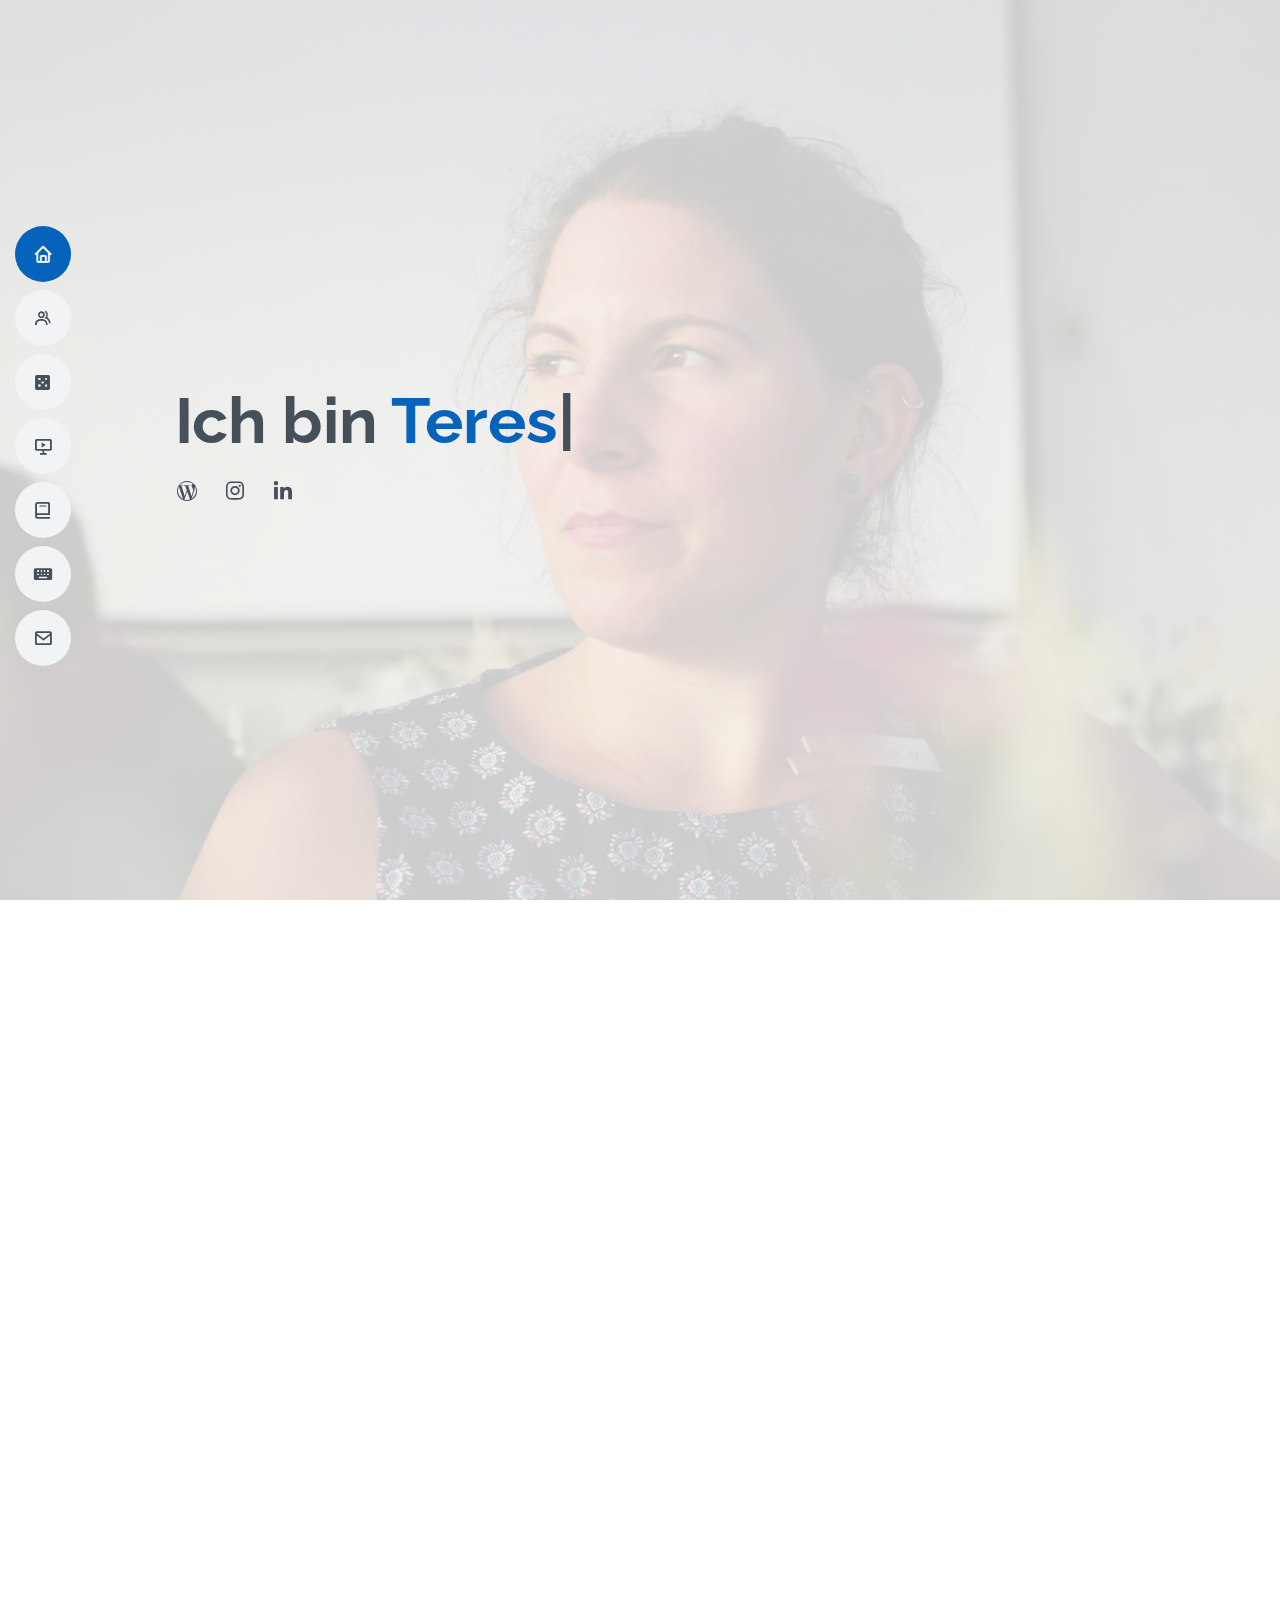
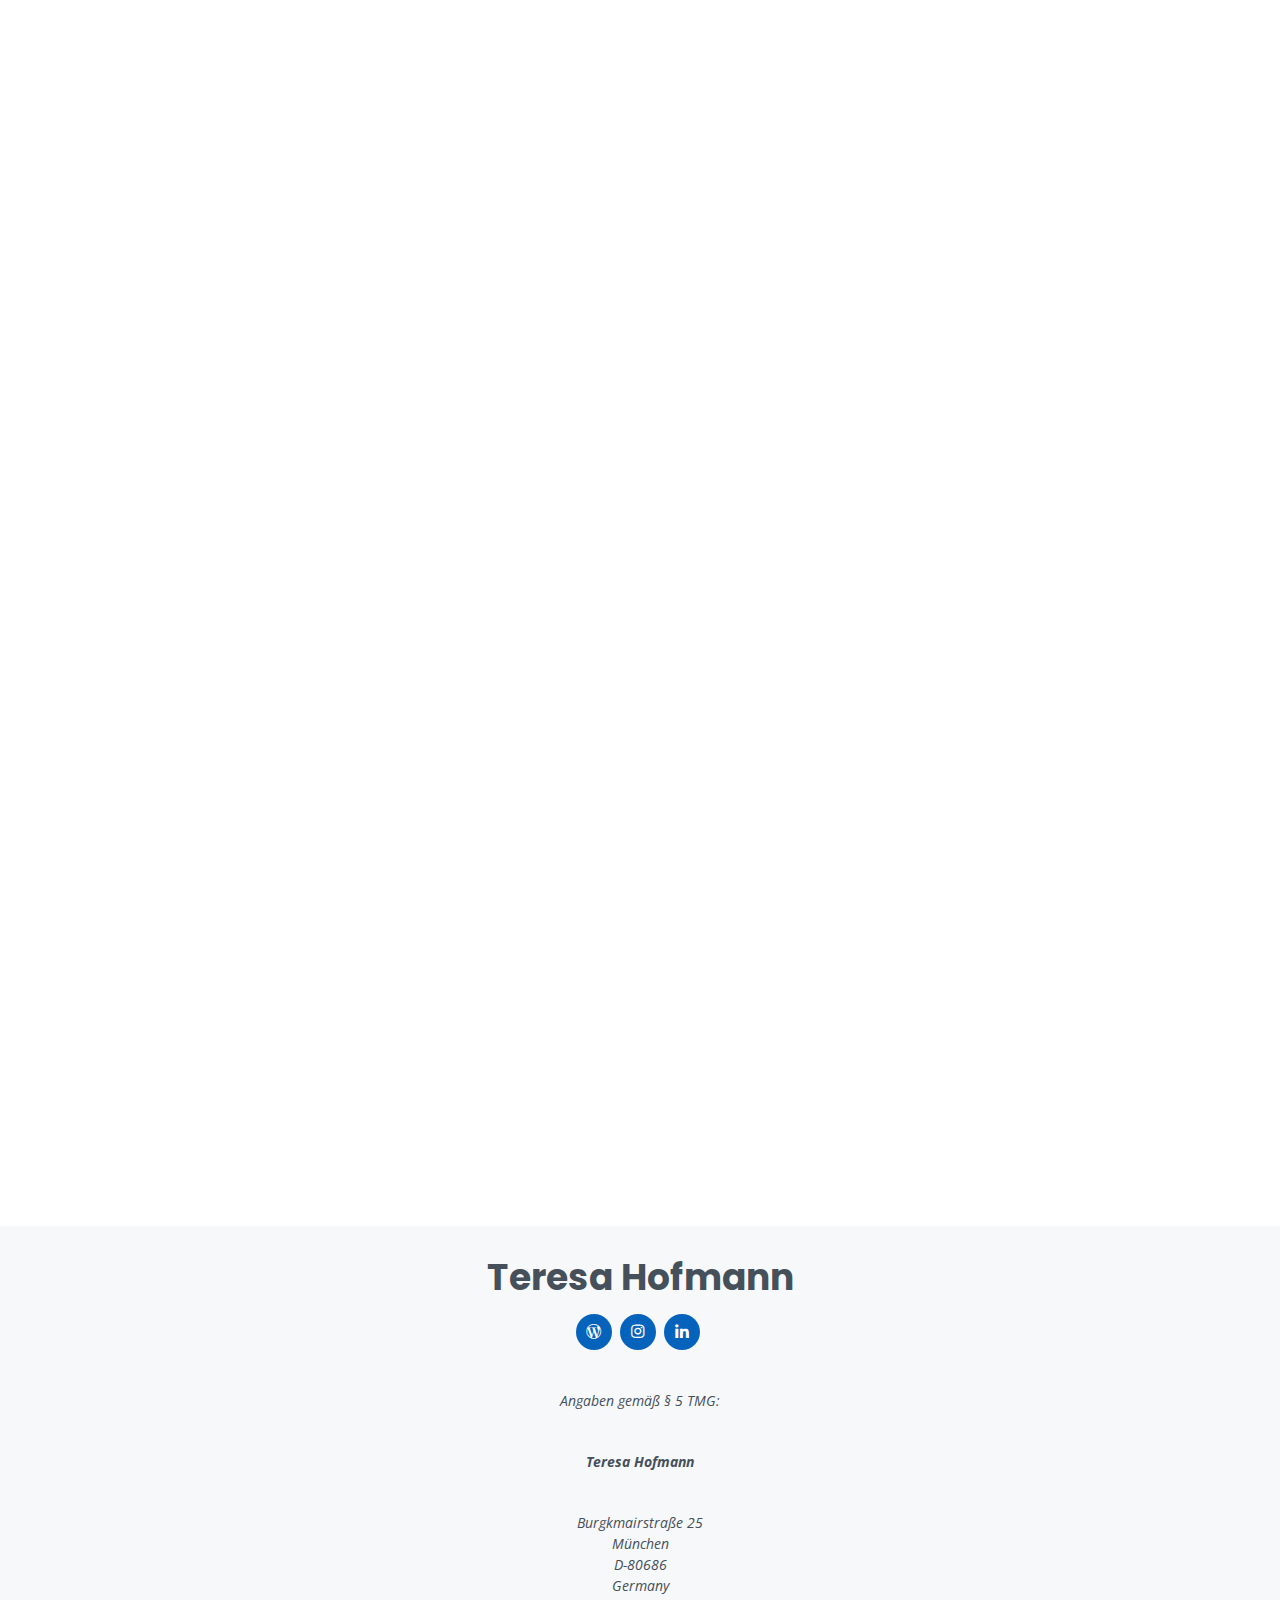
==== src/index.html @ 99529f3a "Filled dice" ====
<!DOCTYPE html>
<html lang="de">

<head>
    <title>Teresa Hofmann</title>

    <meta charset="utf-8">
    <meta http-equiv="Content-Type" content="text/html; charset=utf-8"/>
    <meta name="viewport" content="width=device-width, initial-scale=1.0">
    <meta content="Teresa Hofmann - Portfolio" name="descriptions">
    <meta content="Teresa, Hofmann, Portfolio" name="keywords">

    <link href="assets/img/favicon.png" rel="icon">
    <link href="assets/img/apple-touch-icon.png" rel="apple-touch-icon">
    <link
            href="https://fonts.googleapis.com/css?family=Open+Sans:300,300i,400,400i,600,600i,700,700i|Raleway:300,300i,400,400i,500,500i,600,600i,700,700i|Poppins:300,300i,400,400i,500,500i,600,600i,700,700i"
            rel="stylesheet">
    <link href="assets/vendor/bootstrap/css/bootstrap.min.css" rel="stylesheet">
    <link href="assets/vendor/icofont/icofont.min.css" rel="stylesheet">
    <link href="assets/vendor/boxicons/css/boxicons.min.css" rel="stylesheet">
    <link href="assets/vendor/aos/aos.css" rel="stylesheet">
    <link href="assets/css/style.css" rel="stylesheet">
</head>

<body>
<button type="button" class="mobile-nav-toggle d-xl-none"><i class="icofont-navigation-menu"></i></button>
<header id="header" class="d-flex flex-column justify-content-center">
    <nav class="nav-menu">
        <ul>
            <li class="active"><a href="#hero"><i class="bx bx-home"></i> <span>Ich bin</span></a></li>
            <li><a href="#coaching"><i class="bx bx-group"></i> <span>Coach</span></a></li>
            <li><a href="#thinker"><i class="bx bxs-dice-5"></i> <span>Querdenkerin</span></a></li>
            <li><a href="#pr-expert"><i class="bx bx-slideshow"></i> <span>PR Expertin</span></a></li>
            <li><a href="#author"><i class="bx bx-book"></i> <span>Autorin</span></a></li>
            <li><a href="#blogger"><i class="bx bxs-keyboard"></i> <span>Bloggerin</span></a></li>
            <li><a href="#contact"><i class="bx bx-envelope"></i> <span>Erreichbar</span></a></li>
        </ul>
    </nav>
</header>

<section id="hero" class="d-flex flex-column justify-content-center">
    <div class="container" data-aos="zoom-in" data-aos-delay="100">
        <h1>Ich bin <span class="typed typed-highlight"
                          data-typed-items="Teresa,Coach,Querdenkerin,PR Expertin,Autorin,Bloggerin"></span></h1>
        <div class="social-links">
            <a href="https://heimatbrief.com" class="wordpress"><i class="bx bxl-wordpress"></i></a>
            <a href="https://www.instagram.com/heimatbrief/" class="instagram"><i class="bx bxl-instagram"></i></a>
            <a href="https://www.linkedin.com/in/teresa-hofmann-b968745b/" class="linkedin"><i
                    class="bx bxl-linkedin"></i></a>
        </div>
    </div>
</section>

<main id="main">
    <!-- ======= Coach Section ======= -->
    <section id="coaching" class="coaching">
        <div class="container" data-aos="fade-up">

            <div class="section-title">
                <h2>Coach</h2>
                <h5>
                    Als zertifizierte Beraterin zu interner Kommunikation und Change liebe ich die Herausforderung.
                    Kommunikation ist ein mächtiges Werkzeug, wenn es darum geht, ein gemeinsames Ziel zu verfolgen.
                    Gerade in Zeiten des Umbruchs ist sie der Schlüssel, um Unmut zu vermeiden und Lust auf Veränderung
                    zu wecken!
                </h5>
            </div>

            <div class="row">
                <div class="col-lg-4 col-md-6 d-flex align-items-stretch" data-aos="zoom-in" data-aos-delay="100">
                    <div class="icon-box iconbox-blue">
                        <div class="icon">
                            <svg width="100" height="100" viewBox="0 0 600 600" xmlns="http://www.w3.org/2000/svg">
                                <path stroke="none" stroke-width="0" fill="#f5f5f5"
                                      d="M300,521.0016835830174C376.1290562159157,517.8887921683347,466.0731472004068,529.7835943286574,510.70327084640275,468.03025145048787C554.3714126377745,407.6079735673963,508.03601936045806,328.9844924480964,491.2728898941984,256.3432110539036C474.5976632858925,184.082847569629,479.9380746630129,96.60480741107993,416.23090153303,58.64404602377083C348.86323505073057,18.502131276798302,261.93793281208167,40.57373210992963,193.5410806939664,78.93577620505333C130.42746243093433,114.334589627462,98.30271207620316,179.96522072025542,76.75703585869454,249.04625023123273C51.97151888228291,328.5150500222984,13.704378332031375,421.85034740162234,66.52175969318436,486.19268352777647C119.04800174914682,550.1803526380478,217.28368757567262,524.383925680826,300,521.0016835830174">
                                </path>
                            </svg>
                            <i class="bx bx-edit-alt"></i>
                        </div>
                        <h4>Entwicklung und Konzeption</h4>
                        <p>Ich unterstütze Sie bei der Ausrichtung Ihrer Unternehmenskultur sowie der Erarbeitung
                            klarer Konzepte für interne Kommunikation</p>
                    </div>
                </div>

                <div class="col-lg-4 col-md-6 d-flex align-items-stretch mt-4 mt-md-0" data-aos="zoom-in"
                     data-aos-delay="200">
                    <div class="icon-box iconbox-orange ">
                        <div class="icon">
                            <svg width="100" height="100" viewBox="0 0 600 600" xmlns="http://www.w3.org/2000/svg">
                                <path stroke="none" stroke-width="0" fill="#f5f5f5"
                                      d="M300,582.0697525312426C382.5290701553225,586.8405444964366,449.9789794690241,525.3245884688669,502.5850820975895,461.55621195738473C556.606425686781,396.0723002908107,615.8543463187945,314.28637112970534,586.6730223649479,234.56875336149918C558.9533121215079,158.8439757836574,454.9685369536778,164.00468322053177,381.49747125262974,130.76875717737553C312.15926192815925,99.40240125094834,248.97055460311594,18.661163978235184,179.8680185752513,50.54337015887873C110.5421016452524,82.52863877960104,119.82277516462835,180.83849132639028,109.12597500060166,256.43424936330496C100.08760227029461,320.3096726198365,92.17705696193138,384.0621239912766,124.79988738764834,439.7174275375508C164.83382741302287,508.01625554203684,220.96474134820875,577.5009287672846,300,582.0697525312426">
                                </path>
                            </svg>
                            <i class="bx bx-chat"></i>
                        </div>
                        <h4>Change Management</h4>
                        <p>Veränderung braucht Kommunikation. Ich begleite Ihren Change Prozess mit einem systemischen
                            Ansatz über alle Unternehmensbereiche hinweg</p>
                    </div>
                </div>

                <div class="col-lg-4 col-md-6 d-flex align-items-stretch mt-4 mt-lg-0" data-aos="zoom-in"
                     data-aos-delay="300">
                    <div class="icon-box iconbox-pink">
                        <div class="icon">
                            <svg width="100" height="100" viewBox="0 0 600 600" xmlns="http://www.w3.org/2000/svg">
                                <path stroke="none" stroke-width="0" fill="#f5f5f5"
                                      d="M300,541.5067337569781C382.14930387511276,545.0595476570109,479.8736841581634,548.3450877840088,526.4010558755058,480.5488172755941C571.5218469581645,414.80211281144784,517.5187510058486,332.0715597781072,496.52539010469104,255.14436215662573C477.37192572678356,184.95920475031193,473.57363656557914,105.61284051026155,413.0603344069578,65.22779650032875C343.27470386102294,18.654635553484475,251.2091493199835,5.337323636656869,175.0934190732945,40.62881213300186C97.87086631185822,76.43348514350839,51.98124368387456,156.15599469081315,36.44837278890362,239.84606092416172C21.716077023791087,319.22268207091537,43.775223500013084,401.1760424656574,96.891909868211,461.97329694683043C147.22146801428983,519.5804099606455,223.5754009179313,538.201503339737,300,541.5067337569781">
                                </path>
                            </svg>
                            <i class="bx bxs-wrench"></i>
                        </div>
                        <h4>Werkzeuge und Tools</h4>
                        <p>Mit Know-How und Best-Practices bringen wir Ihre verschiedenen Medienkanäle in Einklang und
                            machen sie fit für digitale Kommunikation</p>
                    </div>
                </div>
            </div>
        </div>
    </section>

    <!-- ======= Querdenker Section ======= -->
    <section id="thinker" class="skills section-bg">
        <div class="container" data-aos="fade-up">
            <div class="section-title">
                <h2>Querdenkerin</h2>
                <h5>
                    Querdenken, aus dem Raster fallen, unkonventionell sein &dash;
                    all das drücke ich zusammen mit meiner besten Freundin seit Kindestagen unter dem Motto <cite>"Lamalo
                    - Warum nicht?"</cite> aus
                </h5>
                <p><cite>“To live will be an awfully big adventure.”</cite> ― J.M. Barrie, Peter Pan</p>
                <a href="https://www.facebook.com/my.lamalo"><i class="bx bxl-facebook"></i></a>
                <a href="https://www.instagram.com/my.lamalo"><i class="bx bxl-instagram"></i></a>
            </div>
            <div class="d-flex justify-content-center">
                <blockquote class="instagram-media" data-instgrm-captioned
                            data-instgrm-permalink="https://www.instagram.com/p/CCJNls4C5HN/?utm_source=ig_embed&amp;utm_campaign=loading"
                            data-instgrm-version="12"
                            style=" background:#FFF; border:0; border-radius:3px; box-shadow:0 0 1px 0 rgba(0,0,0,0.5),0 1px 10px 0 rgba(0,0,0,0.15); margin: 1px; max-width:540px; min-width:326px; padding:0; width:99.375%; width:-webkit-calc(100% - 2px); width:calc(100% - 2px);">
                    <div style="padding:16px;"><a
                            href="https://www.instagram.com/p/CCJNls4C5HN/?utm_source=ig_embed&amp;utm_campaign=loading"
                            style=" background:#FFFFFF; line-height:0; padding:0 0; text-align:center; text-decoration:none; width:100%;"
                            target="_blank">
                        <div style=" display: flex; flex-direction: row; align-items: center;">
                            <div
                                    style="background-color: #F4F4F4; border-radius: 50%; flex-grow: 0; height: 40px; margin-right: 14px; width: 40px;">
                            </div>
                            <div style="display: flex; flex-direction: column; flex-grow: 1; justify-content: center;">
                                <div
                                        style=" background-color: #F4F4F4; border-radius: 4px; flex-grow: 0; height: 14px; margin-bottom: 6px; width: 100px;">
                                </div>
                                <div
                                        style=" background-color: #F4F4F4; border-radius: 4px; flex-grow: 0; height: 14px; width: 60px;">
                                </div>
                            </div>
                        </div>
                        <div style="padding: 19% 0;"></div>
                        <div style="display:block; height:50px; margin:0 auto 12px; width:50px;">
                            <svg width="50px"
                                 height="50px" viewBox="0 0 60 60" version="1.1" xmlns="https://www.w3.org/2000/svg"
                            >
                                <g stroke="none" stroke-width="1" fill="none" fill-rule="evenodd">
                                    <g transform="translate(-511.000000, -20.000000)" fill="#000000">
                                        <g>
                                            <path
                                                    d="M556.869,30.41 C554.814,30.41 553.148,32.076 553.148,34.131 C553.148,36.186 554.814,37.852 556.869,37.852 C558.924,37.852 560.59,36.186 560.59,34.131 C560.59,32.076 558.924,30.41 556.869,30.41 M541,60.657 C535.114,60.657 530.342,55.887 530.342,50 C530.342,44.114 535.114,39.342 541,39.342 C546.887,39.342 551.658,44.114 551.658,50 C551.658,55.887 546.887,60.657 541,60.657 M541,33.886 C532.1,33.886 524.886,41.1 524.886,50 C524.886,58.899 532.1,66.113 541,66.113 C549.9,66.113 557.115,58.899 557.115,50 C557.115,41.1 549.9,33.886 541,33.886 M565.378,62.101 C565.244,65.022 564.756,66.606 564.346,67.663 C563.803,69.06 563.154,70.057 562.106,71.106 C561.058,72.155 560.06,72.803 558.662,73.347 C557.607,73.757 556.021,74.244 553.102,74.378 C549.944,74.521 548.997,74.552 541,74.552 C533.003,74.552 532.056,74.521 528.898,74.378 C525.979,74.244 524.393,73.757 523.338,73.347 C521.94,72.803 520.942,72.155 519.894,71.106 C518.846,70.057 518.197,69.06 517.654,67.663 C517.244,66.606 516.755,65.022 516.623,62.101 C516.479,58.943 516.448,57.996 516.448,50 C516.448,42.003 516.479,41.056 516.623,37.899 C516.755,34.978 517.244,33.391 517.654,32.338 C518.197,30.938 518.846,29.942 519.894,28.894 C520.942,27.846 521.94,27.196 523.338,26.654 C524.393,26.244 525.979,25.756 528.898,25.623 C532.057,25.479 533.004,25.448 541,25.448 C548.997,25.448 549.943,25.479 553.102,25.623 C556.021,25.756 557.607,26.244 558.662,26.654 C560.06,27.196 561.058,27.846 562.106,28.894 C563.154,29.942 563.803,30.938 564.346,32.338 C564.756,33.391 565.244,34.978 565.378,37.899 C565.522,41.056 565.552,42.003 565.552,50 C565.552,57.996 565.522,58.943 565.378,62.101 M570.82,37.631 C570.674,34.438 570.167,32.258 569.425,30.349 C568.659,28.377 567.633,26.702 565.965,25.035 C564.297,23.368 562.623,22.342 560.652,21.575 C558.743,20.834 556.562,20.326 553.369,20.18 C550.169,20.033 549.148,20 541,20 C532.853,20 531.831,20.033 528.631,20.18 C525.438,20.326 523.257,20.834 521.349,21.575 C519.376,22.342 517.703,23.368 516.035,25.035 C514.368,26.702 513.342,28.377 512.574,30.349 C511.834,32.258 511.326,34.438 511.181,37.631 C511.035,40.831 511,41.851 511,50 C511,58.147 511.035,59.17 511.181,62.369 C511.326,65.562 511.834,67.743 512.574,69.651 C513.342,71.625 514.368,73.296 516.035,74.965 C517.703,76.634 519.376,77.658 521.349,78.425 C523.257,79.167 525.438,79.673 528.631,79.82 C531.831,79.965 532.853,80.001 541,80.001 C549.148,80.001 550.169,79.965 553.369,79.82 C556.562,79.673 558.743,79.167 560.652,78.425 C562.623,77.658 564.297,76.634 565.965,74.965 C567.633,73.296 568.659,71.625 569.425,69.651 C570.167,67.743 570.674,65.562 570.82,62.369 C570.966,59.17 571,58.147 571,50 C571,41.851 570.966,40.831 570.82,37.631">
                                            </path>
                                        </g>
                                    </g>
                                </g>
                            </svg>
                        </div>
                        <div style="padding-top: 8px;">
                            <div
                                    style=" color:#3897f0; font-family:Arial,sans-serif; font-size:14px; font-style:normal; font-weight:550; line-height:18px;">
                                View this post on Instagram
                            </div>
                        </div>
                        <div style="padding: 12.5% 0;"></div>
                        <div style="display: flex; flex-direction: row; margin-bottom: 14px; align-items: center;">
                            <div>
                                <div
                                        style="background-color: #F4F4F4; border-radius: 50%; height: 12.5px; width: 12.5px; transform: translateX(0px) translateY(7px);">
                                </div>
                                <div
                                        style="background-color: #F4F4F4; height: 12.5px; transform: rotate(-45deg) translateX(3px) translateY(1px); width: 12.5px; flex-grow: 0; margin-right: 14px; margin-left: 2px;">
                                </div>
                                <div
                                        style="background-color: #F4F4F4; border-radius: 50%; height: 12.5px; width: 12.5px; transform: translateX(9px) translateY(-18px);">
                                </div>
                            </div>
                            <div style="margin-left: 8px;">
                                <div
                                        style=" background-color: #F4F4F4; border-radius: 50%; flex-grow: 0; height: 20px; width: 20px;">
                                </div>
                                <div
                                        style=" width: 0; height: 0; border-top: 2px solid transparent; border-left: 6px solid #f4f4f4; border-bottom: 2px solid transparent; transform: translateX(16px) translateY(-4px) rotate(30deg)">
                                </div>
                            </div>
                            <div style="margin-left: auto;">
                                <div
                                        style=" width: 0px; border-top: 8px solid #F4F4F4; border-right: 8px solid transparent; transform: translateY(16px);">
                                </div>
                                <div
                                        style=" background-color: #F4F4F4; flex-grow: 0; height: 12px; width: 16px; transform: translateY(-4px);">
                                </div>
                                <div
                                        style=" width: 0; height: 0; border-top: 8px solid #F4F4F4; border-left: 8px solid transparent; transform: translateY(-4px) translateX(8px);">
                                </div>
                            </div>
                        </div>
                    </a>
                        <p style=" margin:8px 0 0 0; padding:0 4px;"><a
                                href="https://www.instagram.com/p/CCJNls4C5HN/?utm_source=ig_embed&amp;utm_campaign=loading"
                                style=" color:#000; font-family:Arial,sans-serif; font-size:14px; font-style:normal; font-weight:normal; line-height:17px; text-decoration:none; word-wrap:break-word;"
                                target="_blank">Alles begann mit einer ungewöhnlichen Idee zu einer Reise. Mit im
                            Gepäck: wenig Plan
                            und ein Stapel Karten. #mylamalo #adventurewecome #challange #slowtravel #oneshot
                            #pfiadealltag</a>
                        </p>
                        <p
                                style=" color:#c9c8cd; font-family:Arial,sans-serif; font-size:14px; line-height:17px; margin-bottom:0; margin-top:8px; overflow:hidden; padding:8px 0 7px; text-align:center; text-overflow:ellipsis; white-space:nowrap;">
                            A post shared by <a
                                href="https://www.instagram.com/my.lamalo/?utm_source=ig_embed&amp;utm_campaign=loading"
                                style=" color:#c9c8cd; font-family:Arial,sans-serif; font-size:14px; font-style:normal; font-weight:normal; line-height:17px;"
                                target="_blank"> Lamalo</a> (@my.lamalo) on
                            <time
                                    style=" font-family:Arial,sans-serif; font-size:14px; line-height:17px;"
                                    datetime="2020-07-02T15:00:10+00:00">Jul 2, 2020 at 8:00am PDT
                            </time>
                        </p>
                    </div>
                </blockquote>
                <script async src="//www.instagram.com/embed.js"></script>
            </div>
        </div>
    </section>

    <!-- ======= PR Expert Section ======= -->
    <section id="pr-expert" class="pr-expert">
        <div class="container" data-aos="fade-up">
            <div class="section-title">
                <h2>PR Expertin</h2>
                <h5>
                    Angefangen in 2011 kann ich mittlerweile auf zehn Jahre Berufserfahrung in der PR und
                    Öffentlichkeitsarbeit zurückblicken.
                    Geprägt durch hands-on Mentalität in einer mittelständischen Agentur konnte ich verschiedenste
                    Eindrücke gewinnen und mehrere Sparten kennenlernen.
                    Dabei habe ich bereits mit Hotels sowie ganzen Destinationen zusammengearbeitet und versuche dabei
                    immer, kreative und dennoch praktikable Lösungen zu erarbeiten.
                </h5>
            </div>
            <div class="row">
                <div class="col-lg-4 col-md-6 d-flex align-items-stretch" data-aos="zoom-in" data-aos-delay="100">
                    <div class="icon-box iconbox-teal">
                        <div class="icon">
                            <svg width="100" height="100" viewBox="0 0 600 600" xmlns="http://www.w3.org/2000/svg">
                                <path stroke="none" stroke-width="0" fill="#f5f5f5"
                                      d="M300,521.0016835830174C376.1290562159157,517.8887921683347,466.0731472004068,529.7835943286574,510.70327084640275,468.03025145048787C554.3714126377745,407.6079735673963,508.03601936045806,328.9844924480964,491.2728898941984,256.3432110539036C474.5976632858925,184.082847569629,479.9380746630129,96.60480741107993,416.23090153303,58.64404602377083C348.86323505073057,18.502131276798302,261.93793281208167,40.57373210992963,193.5410806939664,78.93577620505333C130.42746243093433,114.334589627462,98.30271207620316,179.96522072025542,76.75703585869454,249.04625023123273C51.97151888228291,328.5150500222984,13.704378332031375,421.85034740162234,66.52175969318436,486.19268352777647C119.04800174914682,550.1803526380478,217.28368757567262,524.383925680826,300,521.0016835830174">
                                </path>
                            </svg>
                            <i class="bx bxs-keyboard"></i>
                        </div>
                        <h4>Online Kommunikation / Social Media</h4>
                        <p>
                            Ich unterstütze Sie gerne mit meinem Erfahrungsschatz bei Konzeption, Kampagnenentwicklung,
                            Social Media und Contententwicklung
                        </p>
                    </div>
                </div>

                <div class="col-lg-4 col-md-6 d-flex align-items-stretch mt-4 mt-md-0" data-aos="zoom-in"
                     data-aos-delay="200">
                    <div class="icon-box iconbox-yellow">
                        <div class="icon">
                            <svg width="100" height="100" viewBox="0 0 600 600" xmlns="http://www.w3.org/2000/svg">
                                <path stroke="none" stroke-width="0" fill="#f5f5f5"
                                      d="M300,582.0697525312426C382.5290701553225,586.8405444964366,449.9789794690241,525.3245884688669,502.5850820975895,461.55621195738473C556.606425686781,396.0723002908107,615.8543463187945,314.28637112970534,586.6730223649479,234.56875336149918C558.9533121215079,158.8439757836574,454.9685369536778,164.00468322053177,381.49747125262974,130.76875717737553C312.15926192815925,99.40240125094834,248.97055460311594,18.661163978235184,179.8680185752513,50.54337015887873C110.5421016452524,82.52863877960104,119.82277516462835,180.83849132639028,109.12597500060166,256.43424936330496C100.08760227029461,320.3096726198365,92.17705696193138,384.0621239912766,124.79988738764834,439.7174275375508C164.83382741302287,508.01625554203684,220.96474134820875,577.5009287672846,300,582.0697525312426">
                                </path>
                            </svg>
                            <i class="bx bx-chat"></i>
                        </div>
                        <h4>PR / Presse- und Öffentlichkeitsarbeit</h4>
                        <p>
                            Durch meine langjährige Erfahrung kann ich auf ein weitreichendes Netzwerk zu den Themen
                            Pressemeldungen, Medienkooperationen, Social Media sowie Pressereisen zurückgreifen, um Sie
                            bei der Umsetzung Ihrer Ziele voranzubringen
                        </p>
                    </div>
                </div>

                <div class="col-lg-4 col-md-6 d-flex align-items-stretch mt-4 mt-lg-0" data-aos="zoom-in"
                     data-aos-delay="300">
                    <div class="icon-box iconbox-red">
                        <div class="icon">
                            <svg width="100" height="100" viewBox="0 0 600 600" xmlns="http://www.w3.org/2000/svg">
                                <path stroke="none" stroke-width="0" fill="#f5f5f5"
                                      d="M300,541.5067337569781C382.14930387511276,545.0595476570109,479.8736841581634,548.3450877840088,526.4010558755058,480.5488172755941C571.5218469581645,414.80211281144784,517.5187510058486,332.0715597781072,496.52539010469104,255.14436215662573C477.37192572678356,184.95920475031193,473.57363656557914,105.61284051026155,413.0603344069578,65.22779650032875C343.27470386102294,18.654635553484475,251.2091493199835,5.337323636656869,175.0934190732945,40.62881213300186C97.87086631185822,76.43348514350839,51.98124368387456,156.15599469081315,36.44837278890362,239.84606092416172C21.716077023791087,319.22268207091537,43.775223500013084,401.1760424656574,96.891909868211,461.97329694683043C147.22146801428983,519.5804099606455,223.5754009179313,538.201503339737,300,541.5067337569781">
                                </path>
                            </svg>
                            <i class="bx bxs-calendar"></i>
                        </div>
                        <h4>Events</h4>
                        <p>
                            Mein Portfolio umfasst Strategiemeetings, Workshops, Messen, Roadshows, sowie
                            Pressereisen &dash; angepasst und abgestimmt auf die jeweiligen Anforderungen
                        </p>
                    </div>
                </div>
            </div>
        </div>
    </section>

    <!-- ======= Autor Section ======= -->
    <section id="author" class="about">
        <div class="container" data-aos="fade-up">

            <div class="section-title">
                <h2>Autorin</h2>
                <h5>
                    Das Schreiben ist seit jeher meine Leidenschaft. Zettel und Stift sind stets meine Begleiter und
                    helfen
                    mir, manch skurrile Alltagssituation festzuhalten.
                    Neben den Entdeckungen meines Alltags gehören aber auch Kinder- und Kurzgeschichten sowie
                    Romanprojekte zu
                    meinem Repertoire.
                </h5>
            </div>
        </div>
    </section>

    <!-- ======= Blogger Section ======= -->
    <section id="blogger" class="facts">
        <div class="container" data-aos="fade-up">
            <div class="section-title">
                <h2>Bloggerin</h2>
                <h5>
                    Gedanken aufzuschreiben hilft uns dabei, sie zu sortieren.
                    Besonders auf Reisen lassen sich so neue Eindrücke konservieren, aber auch der Alltag ist es wert,
                    ihn festzuhalten.
                </h5>
                <p><cite>“Die meisten reisen nur, um wieder heimzukommen.”</cite> ― Michel de Montaigne</p>
                <a href="https://heimatbrief.com/"><i class="bx bxl-wordpress"></i></a>
            </div>
        </div>
    </section>

    <!-- ======= Contact Section ======= -->
    <section id="contact" class="contact">
        <div class="container" data-aos="fade-up">
            <div class="section-title">
                <h2>Erreichbar</h2>
            </div>
            <div class="d-flex justify-content-center">
                <div class="col-lg-4">
                    <div class="info">
                        <div class="address">
                            <i class="icofont-google-map"></i>
                            <h4>Adresse:</h4>
                            <p>Burgkmairstr. 25, 80686 München</p>
                        </div>

                        <div class="email">
                            <i class="icofont-envelope"></i>
                            <h4>Email:</h4>
                            <p>kontakt@teresa-hofmann.org</p>
                        </div>
                    </div>
                </div>
            </div>
        </div>
    </section>
</main>
<!-- ======= Footer ======= -->
<footer id="footer">
    <div class="container">
        <h3>Teresa Hofmann</h3>
        <div class="social-links">
            <a href="https://heimatbrief.com" class="wordpress"><i class="bx bxl-wordpress"></i></a>
            <a href="https://www.instagram.com/heimatbrief/" class="instagram"><i class="bx bxl-instagram"></i></a>
            <a href="https://www.linkedin.com/in/teresa-hofmann-b968745b/" class="linkedin"><i
                    class="bx bxl-linkedin"></i></a>
        </div>
        <div>
            <p>
                Angaben gemäß § 5 TMG:
            </p>
            <p>
                <b>Teresa Hofmann</b>
            </p>
            <p>
                Burgkmairstraße 25<br/>
                München<br/>
                D-80686<br/>
                Germany
        </div>
    </div>
</footer>

<a href="#" class="back-to-top"><i class="bx bx-up-arrow-alt"></i></a>
<div id="preloader"></div>

<!-- Vendor JS Files -->
<script src="assets/vendor/jquery/jquery.min.js"></script>
<script src="assets/vendor/bootstrap/js/bootstrap.bundle.min.js"></script>
<script src="assets/vendor/jquery.easing/jquery.easing.min.js"></script>
<script src="assets/vendor/typed.js/typed.min.js"></script>
<script src="assets/vendor/aos/aos.js"></script>

<!-- Template Main JS File -->
<script src="assets/js/main.js"></script>
</body>
</html>
---- src/assets/css/style.css ----
/**
* Template Name: MyResume - v2.1.0
* Template URL: https://bootstrapmade.com/free-html-bootstrap-template-my-resume/
* Author: BootstrapMade.com
* License: https://bootstrapmade.com/license/
*/

/*--------------------------------------------------------------
# General
--------------------------------------------------------------*/
body {
  font-family: "Open Sans", sans-serif;
  color: #272829;
}

a {
  color: #0563bb;
}

a:hover {
  color: #067ded;
  text-decoration: none;
}

h1, h2, h3, h4, h5, h6 {
  font-family: "Raleway", sans-serif;
}

/*--------------------------------------------------------------
# Back to top button
--------------------------------------------------------------*/
.back-to-top {
  position: fixed;
  display: none;
  width: 40px;
  height: 40px;
  border-radius: 50px;
  right: 15px;
  bottom: 15px;
  background: #0563bb;
  color: #fff;
  transition: display 0.5s ease-in-out;
  z-index: 99999;
}

.back-to-top i {
  font-size: 24px;
  position: absolute;
  top: 7px;
  left: 8px;
}

.back-to-top:hover {
  color: #fff;
  background: #0678e3;
  transition: background 0.2s ease-in-out;
}

/*--------------------------------------------------------------
# Preloader
--------------------------------------------------------------*/
#preloader {
  position: fixed;
  top: 0;
  left: 0;
  right: 0;
  bottom: 0;
  z-index: 9999;
  overflow: hidden;
  background: #fff;
}

#preloader:before {
  content: "";
  position: fixed;
  top: calc(50% - 30px);
  left: calc(50% - 30px);
  border: 6px solid #0563bb;
  border-top-color: #fff;
  border-bottom-color: #fff;
  border-radius: 50%;
  width: 60px;
  height: 60px;
  -webkit-animation: animate-preloader 1s linear infinite;
  animation: animate-preloader 1s linear infinite;
}

@-webkit-keyframes animate-preloader {
  0% {
    transform: rotate(0deg);
  }
  100% {
    transform: rotate(360deg);
  }
}

@keyframes animate-preloader {
  0% {
    transform: rotate(0deg);
  }
  100% {
    transform: rotate(360deg);
  }
}

/*--------------------------------------------------------------
# Disable aos animation delay on mobile devices
--------------------------------------------------------------*/
@media screen and (max-width: 768px) {
  [data-aos-delay] {
    transition-delay: 0 !important;
  }
}

/*--------------------------------------------------------------
# Header
--------------------------------------------------------------*/
#header {
  position: fixed;
  top: 0;
  left: 0;
  bottom: 0;
  z-index: 9997;
  transition: all 0.5s;
  padding: 15px;
  overflow-y: auto;
}

@media (max-width: 992px) {
  #header {
    width: 300px;
    background: #fff;
    border-right: 1px solid #e6e9ec;
    left: -300px;
  }
}

@media (min-width: 992px) {
  #main {
    margin-left: 100px;
  }
}

/*--------------------------------------------------------------
# Navigation Menu
--------------------------------------------------------------*/
/* Desktop Navigation */
.nav-menu * {
  margin: 0;
  padding: 0;
  list-style: none;
}

.nav-menu > ul > li {
  position: relative;
  white-space: nowrap;
}

.nav-menu a {
  display: flex;
  align-items: center;
  color: #45505b;
  padding: 10px 18px;
  margin-bottom: 8px;
  transition: 0.3s;
  font-size: 15px;
  border-radius: 50px;
  background: #f2f3f5;
  height: 56px;
  width: 100%;
  overflow: hidden;
  transition: 0.3s;
}

.nav-menu a i {
  font-size: 20px;
}

.nav-menu a span {
  padding: 0 5px 0 7px;
  color: #45505b;
}

@media (min-width: 992px) {
  .nav-menu a {
    width: 56px;
  }
  .nav-menu a span {
    display: none;
    color: #fff;
  }
}

.nav-menu a:hover, .nav-menu .active > a, .nav-menu li:hover > a {
  color: #fff;
  background: #0563bb;
}

.nav-menu a:hover span, .nav-menu .active > a span, .nav-menu li:hover > a span {
  color: #fff;
}

.nav-menu a:hover, .nav-menu li:hover > a {
  width: 100%;
  color: #fff;
}

.nav-menu a:hover span, .nav-menu li:hover > a span {
  display: block;
}

/* Mobile Navigation */
.mobile-nav-toggle {
  position: fixed;
  right: 15px;
  top: 15px;
  z-index: 9998;
  border: 0;
  background: none;
  font-size: 24px;
  transition: all 0.4s;
  outline: none !important;
  line-height: 1;
  cursor: pointer;
  text-align: right;
}

.mobile-nav-toggle i {
  color: #45505b;
}

.mobile-nav-active {
  overflow: hidden;
}

.mobile-nav-active #header {
  left: 0;
}

.mobile-nav-active .mobile-nav-toggle i {
  color: #0563bb;
}

/*--------------------------------------------------------------
# Hero Section
--------------------------------------------------------------*/
#hero {
  width: 100%;
  height: 100vh;
  background: url("../img/hero-bg.jpg") top center no-repeat;
  background-size: cover;
  position: relative;
}

@media (min-width: 992px) {
  #hero {
    padding-left: 160px;
  }
}

#hero:before {
  content: "";
  background: rgba(255, 255, 255, 0.8);
  position: absolute;
  bottom: 0;
  top: 0;
  left: 0;
  right: 0;
}

#hero h1 {
  margin: 0;
  font-size: 64px;
  font-weight: 700;
  line-height: 56px;
  color: #45505b;
}

#hero p {
  color: #45505b;
  margin: 15px 0 0 0;
  font-size: 26px;
  font-family: "Poppins", sans-serif;
}

#hero p span {
  color: #0563bb;
  letter-spacing: 1px;
}

#hero .social-links {
  margin-top: 30px;
}

#hero .social-links a {
  font-size: 24px;
  display: inline-block;
  color: #45505b;
  line-height: 1;
  margin-right: 20px;
  transition: 0.3s;
}

#hero .social-links a:hover {
  color: #0563bb;
}

@media (max-width: 992px) {
  #hero {
    text-align: center;
  }
  #hero h1 {
    font-size: 32px;
    line-height: 36px;
  }
  #hero p {
    margin-top: 10px;
    font-size: 20px;
    line-height: 24px;
  }
}

.typed-highlight {
  color: #0563bb;
}

/*--------------------------------------------------------------
# Sections General
--------------------------------------------------------------*/
section {
  padding: 60px 0;
  overflow: hidden;
}

.section-title {
  text-align: center;
  padding-bottom: 30px;
}

.section-title h2 {
  font-size: 32px;
  font-weight: bold;
  text-transform: uppercase;
  margin-bottom: 20px;
  padding-bottom: 20px;
  position: relative;
  color: #45505b;
}

.section-title h2::before {
  content: '';
  position: absolute;
  display: block;
  width: 120px;
  height: 1px;
  background: #ddd;
  bottom: 1px;
  left: calc(50% - 60px);
}

.section-title h2::after {
  content: '';
  position: absolute;
  display: block;
  width: 40px;
  height: 3px;
  background: #0563bb;
  bottom: 0;
  left: calc(50% - 20px);
}

.section-title p {
  margin-bottom: 0;
}

/*--------------------------------------------------------------
# About
--------------------------------------------------------------*/
.about .content h3 {
  font-weight: 700;
  font-size: 26px;
  color: #728394;
}

.about .content ul {
  list-style: none;
  padding: 0;
}

.about .content ul li {
  padding-bottom: 10px;
}

.about .content ul i {
  font-size: 20px;
  padding-right: 2px;
  color: #0563bb;
}

.about .content p:last-child {
  margin-bottom: 0;
}

/*--------------------------------------------------------------
# Coaching
--------------------------------------------------------------*/
.coaching .icon-box {
  text-align: center;
  padding: 70px 20px 80px 20px;
  transition: all ease-in-out 0.3s;
  background: #fff;
  box-shadow: 0px 5px 90px 0px rgba(110, 123, 131, 0.05);
}

.coaching .icon-box .icon {
  margin: 0 auto;
  width: 100px;
  height: 100px;
  display: flex;
  align-items: center;
  justify-content: center;
  transition: ease-in-out 0.3s;
  position: relative;
}

.coaching .icon-box .icon i {
  font-size: 36px;
  transition: 0.5s;
  position: relative;
}

.coaching .icon-box .icon svg {
  position: absolute;
  top: 0;
  left: 0;
}

.coaching .icon-box .icon svg path {
  transition: 0.5s;
  fill: #f5f5f5;
}

.coaching .icon-box h4 {
  font-weight: 600;
  margin: 10px 0 15px 0;
  font-size: 22px;
}

.coaching .icon-box h4 a {
  color: #45505b;
  transition: ease-in-out 0.3s;
}

.coaching .icon-box p {
  line-height: 24px;
  font-size: 14px;
  margin-bottom: 0;
}

.coaching .icon-box:hover {
  border-color: #fff;
  box-shadow: 0px 0 35px 0 rgba(0, 0, 0, 0.08);
}

.coaching .iconbox-blue i {
  color: #47aeff;
}

.coaching .iconbox-blue:hover .icon i {
  color: #fff;
}

.coaching .iconbox-blue:hover .icon path {
  fill: #47aeff;
}

.coaching .iconbox-orange i {
  color: #ffa76e;
}

.coaching .iconbox-orange:hover .icon i {
  color: #fff;
}

.coaching .iconbox-orange:hover .icon path {
  fill: #ffa76e;
}

.coaching .iconbox-pink i {
  color: #e80368;
}

.coaching .iconbox-pink:hover .icon i {
  color: #fff;
}

.coaching .iconbox-pink:hover .icon path {
  fill: #e80368;
}


/*--------------------------------------------------------------
# PR
--------------------------------------------------------------*/
.pr-expert .icon-box {
  text-align: center;
  padding: 70px 20px 80px 20px;
  transition: all ease-in-out 0.3s;
  background: #fff;
  box-shadow: 0px 5px 90px 0px rgba(110, 123, 131, 0.05);
}

.pr-expert .icon-box .icon {
  margin: 0 auto;
  width: 100px;
  height: 100px;
  display: flex;
  align-items: center;
  justify-content: center;
  transition: ease-in-out 0.3s;
  position: relative;
}

.pr-expert .icon-box .icon i {
  font-size: 36px;
  transition: 0.5s;
  position: relative;
}

.pr-expert .icon-box .icon svg {
  position: absolute;
  top: 0;
  left: 0;
}

.pr-expert .icon-box .icon svg path {
  transition: 0.5s;
  fill: #f5f5f5;
}

.pr-expert .icon-box h4 {
  font-weight: 600;
  margin: 10px 0 15px 0;
  font-size: 22px;
}

.pr-expert .icon-box h4 a {
  color: #45505b;
  transition: ease-in-out 0.3s;
}

.pr-expert .icon-box p {
  line-height: 24px;
  font-size: 14px;
  margin-bottom: 0;
}

.pr-expert .iconbox-yellow i {
  color: #ffbb2c;
}

.pr-expert .iconbox-yellow:hover .icon i {
  color: #fff;
}

.pr-expert .iconbox-yellow:hover .icon path {
  fill: #ffbb2c;
}

.pr-expert .iconbox-red i {
  color: #ff5828;
}

.pr-expert .iconbox-red:hover .icon i {
  color: #fff;
}

.pr-expert .iconbox-red:hover .icon path {
  fill: #ff5828;
}

.pr-expert .iconbox-teal i {
  color: #11dbcf;
}

.pr-expert .iconbox-teal:hover .icon i {
  color: #fff;
}

.pr-expert .iconbox-teal:hover .icon path {
  fill: #11dbcf;
}

/*--------------------------------------------------------------
# Contact
--------------------------------------------------------------*/
.contact .info {
  width: 100%;
  background: #fff;
}

.contact .info i {
  font-size: 20px;
  color: #0563bb;
  float: left;
  width: 44px;
  height: 44px;
  background: #eef7ff;
  display: flex;
  justify-content: center;
  align-items: center;
  border-radius: 50px;
  transition: all 0.3s ease-in-out;
}

.contact .info h4 {
  padding: 0 0 0 60px;
  font-size: 22px;
  font-weight: 600;
  margin-bottom: 5px;
  color: #45505b;
}

.contact .info p {
  padding: 0 0 0 60px;
  margin-bottom: 0;
  font-size: 14px;
  color: #728394;
}

.contact .info .email, .contact .info .phone {
  margin-top: 40px;
}

.contact .info .email:hover i, .contact .info .address:hover i, .contact .info .phone:hover i {
  background: #0563bb;
  color: #fff;
}

@-webkit-keyframes animate-loading {
  0% {
    transform: rotate(0deg);
  }
  100% {
    transform: rotate(360deg);
  }
}

@keyframes animate-loading {
  0% {
    transform: rotate(0deg);
  }
  100% {
    transform: rotate(360deg);
  }
}

/*--------------------------------------------------------------
# Footer
--------------------------------------------------------------*/
#footer {
  background: #f7f8f9;
  color: #45505b;
  font-size: 14px;
  text-align: center;
  padding: 30px 0;
}

#footer h3 {
  font-size: 36px;
  font-weight: 700;
  position: relative;
  font-family: "Poppins", sans-serif;
  padding: 0;
  margin: 0 0 15px 0;
}

#footer p {
  font-size: 15;
  font-style: italic;
  padding: 0;
  margin: 0 0 40px 0;
}

#footer .social-links {
  margin: 0 0 40px 0;
}

#footer .social-links a {
  font-size: 18px;
  display: inline-block;
  background: #0563bb;
  color: #fff;
  line-height: 1;
  padding: 8px 0;
  margin-right: 4px;
  border-radius: 50%;
  text-align: center;
  width: 36px;
  height: 36px;
  transition: 0.3s;
}

#footer .social-links a:hover {
  background: #0678e3;
  color: #fff;
  text-decoration: none;
}

#footer .copyright {
  margin: 0 0 5px 0;
}

#footer .credits {
  font-size: 13px;
}
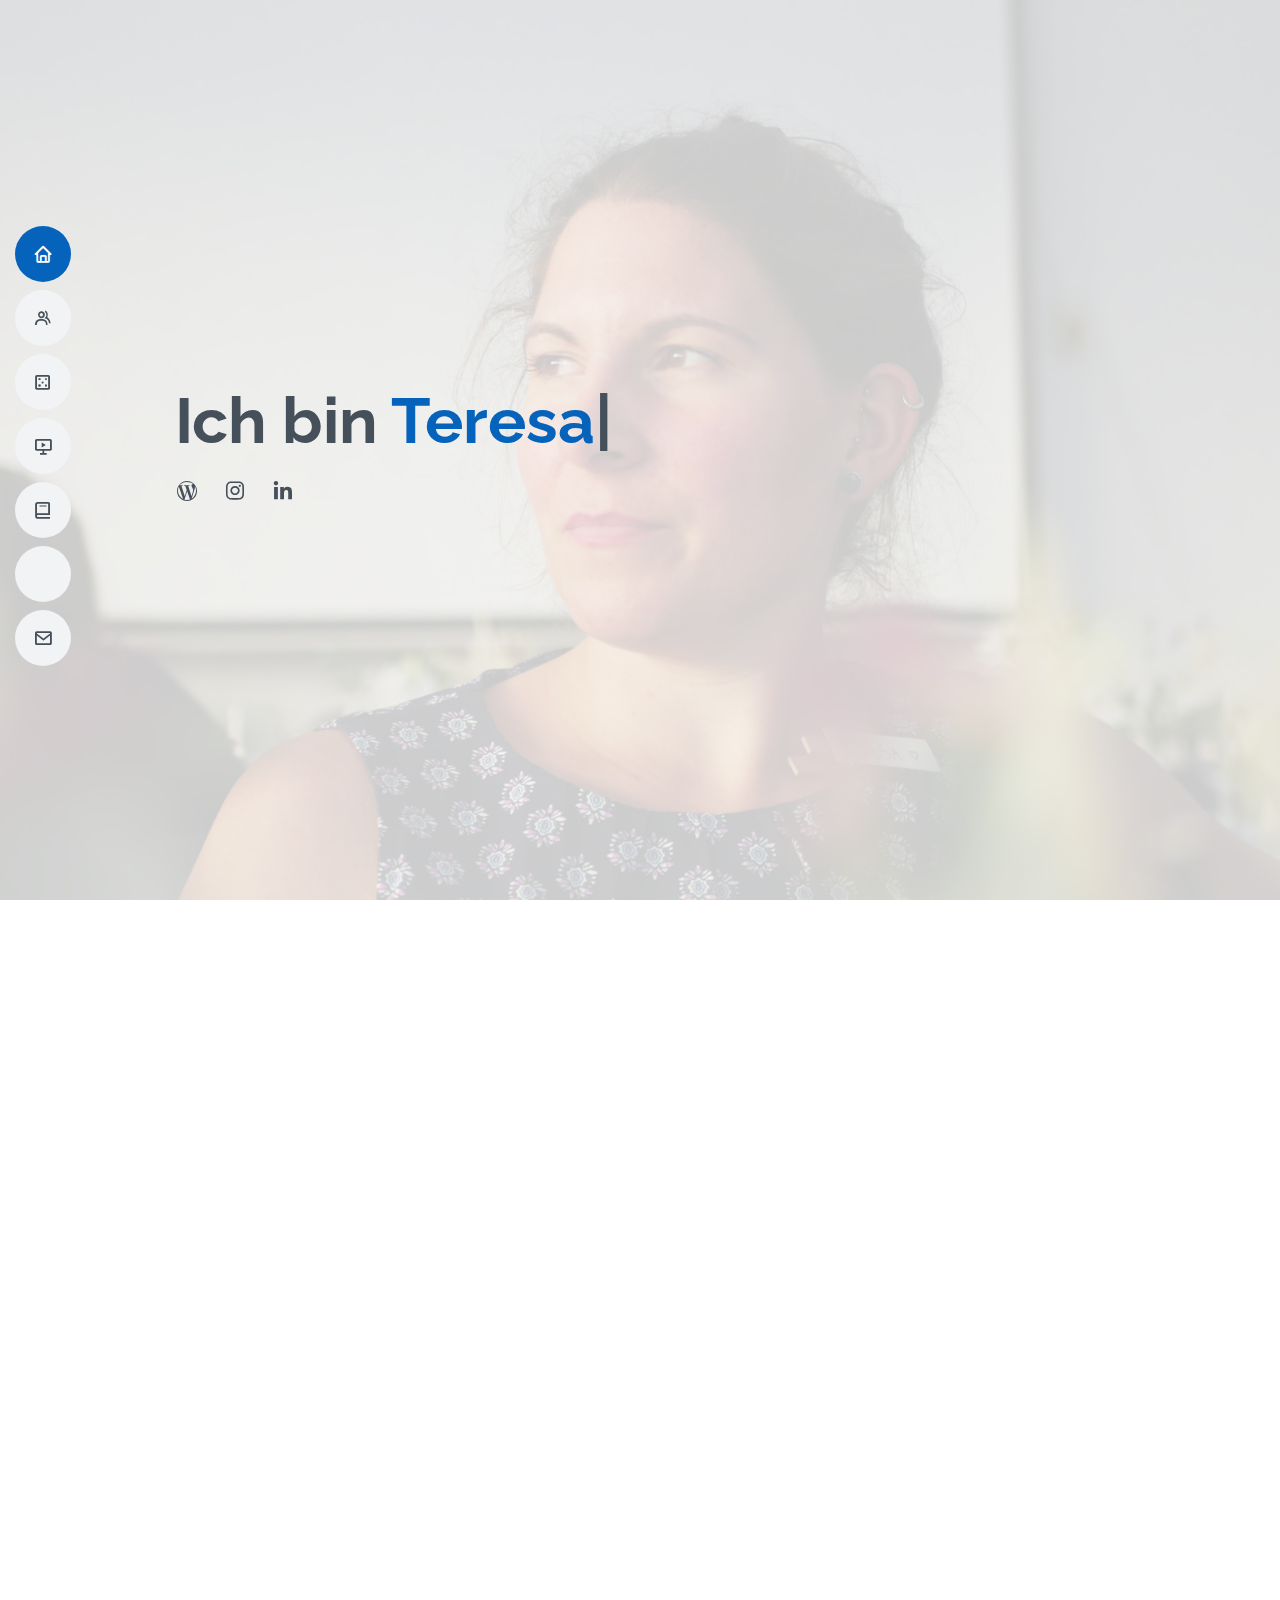
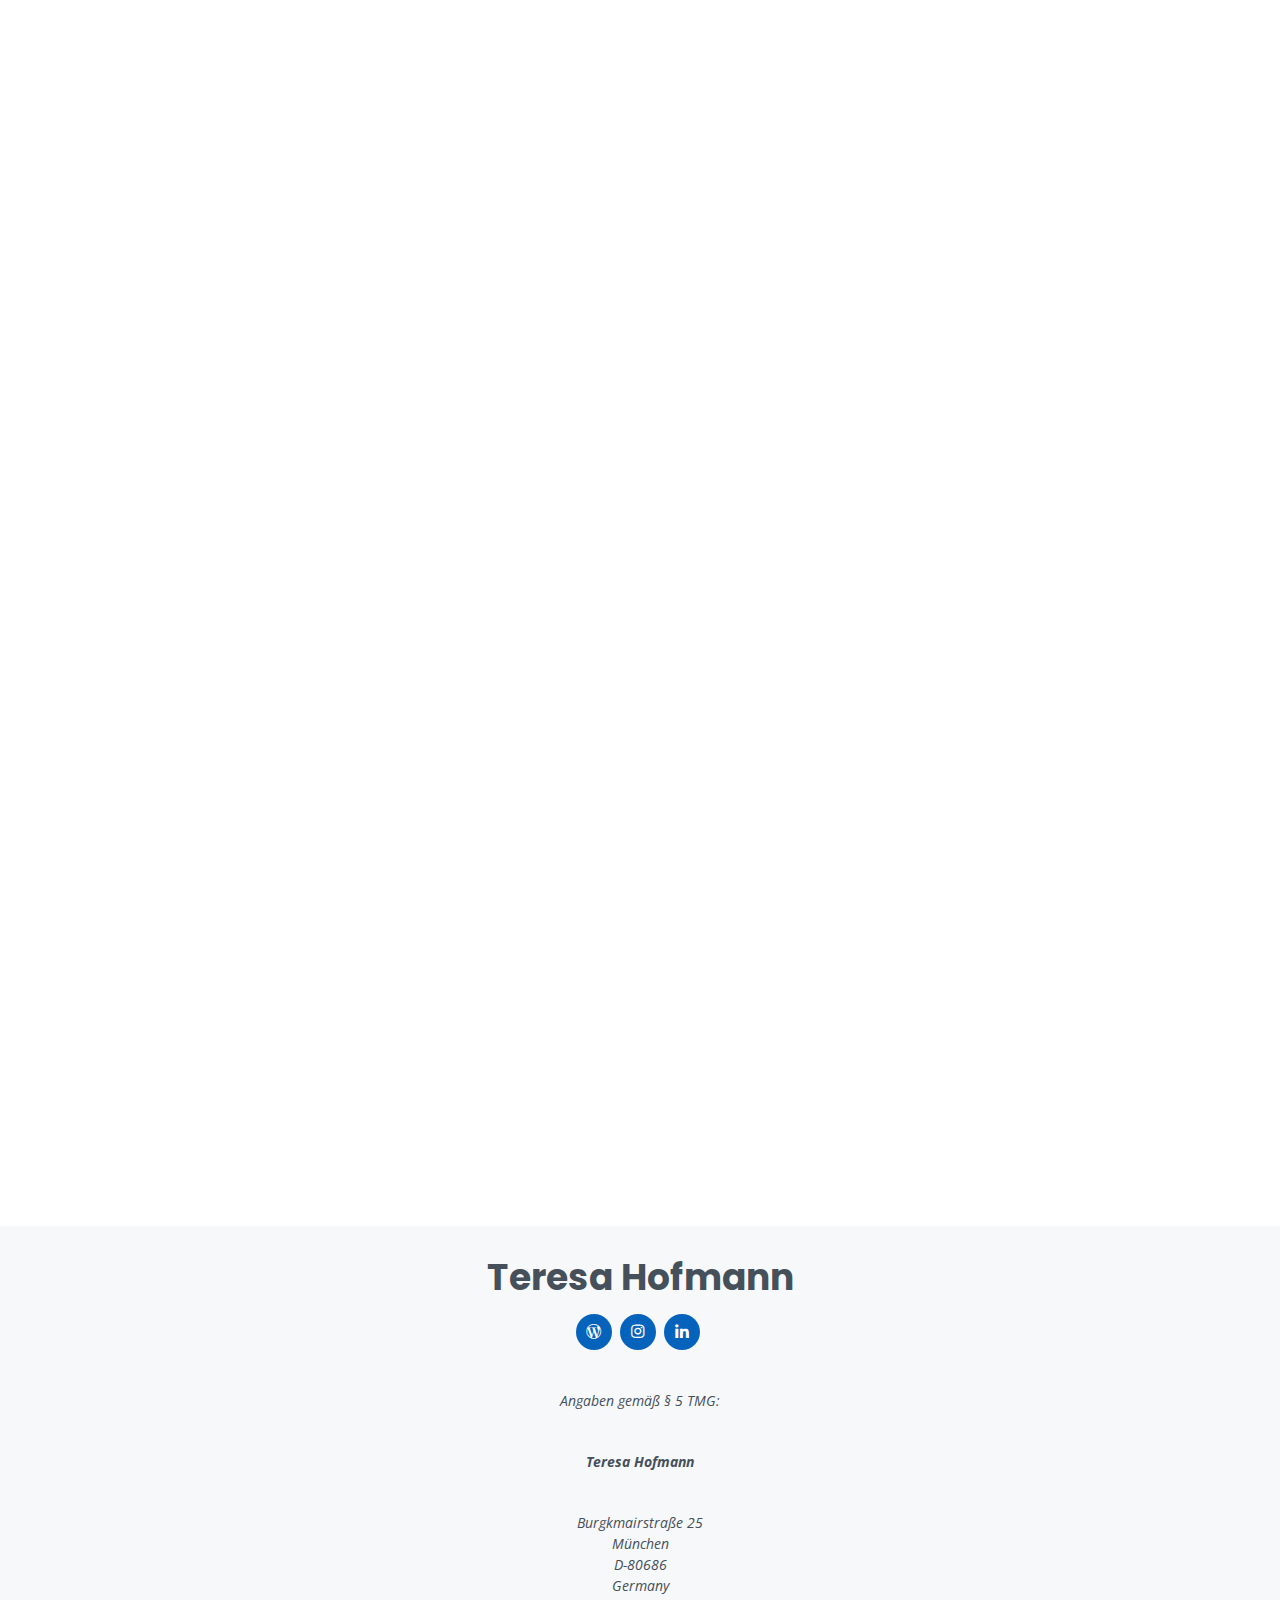
==== commit d7243ea2: "Changed dice and keyboard to light icon" ====
--- a/src/index.html
+++ b/src/index.html
@@ -29,10 +29,10 @@
         <ul>
             <li class="active"><a href="#hero"><i class="bx bx-home"></i> <span>Ich bin</span></a></li>
             <li><a href="#coaching"><i class="bx bx-group"></i> <span>Coach</span></a></li>
-            <li><a href="#thinker"><i class="bx bxs-dice-5"></i> <span>Querdenkerin</span></a></li>
+            <li><a href="#thinker"><i class="bx bx-dice-5"></i> <span>Querdenkerin</span></a></li>
             <li><a href="#pr-expert"><i class="bx bx-slideshow"></i> <span>PR Expertin</span></a></li>
             <li><a href="#author"><i class="bx bx-book"></i> <span>Autorin</span></a></li>
-            <li><a href="#blogger"><i class="bx bxs-keyboard"></i> <span>Bloggerin</span></a></li>
+            <li><a href="#blogger"><i class="bx bx-keyboard"></i> <span>Bloggerin</span></a></li>
             <li><a href="#contact"><i class="bx bx-envelope"></i> <span>Erreichbar</span></a></li>
         </ul>
     </nav>
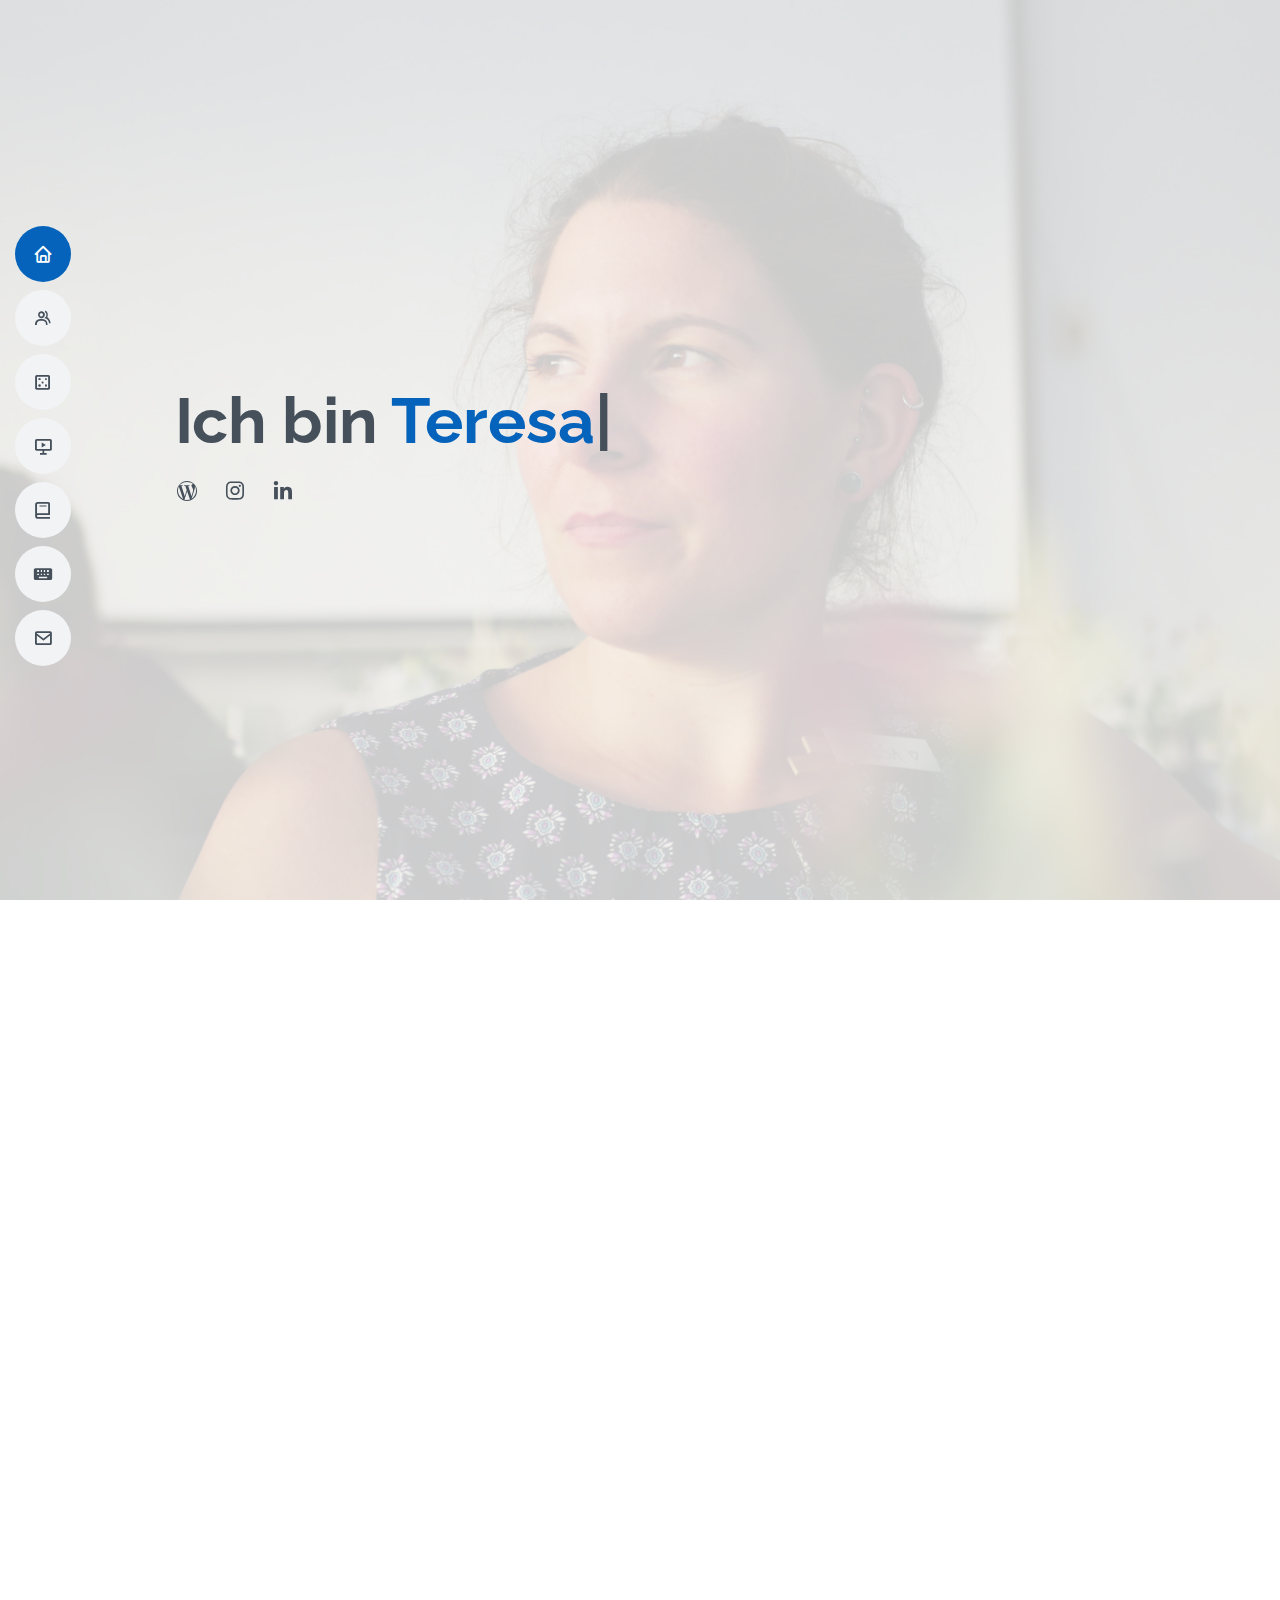
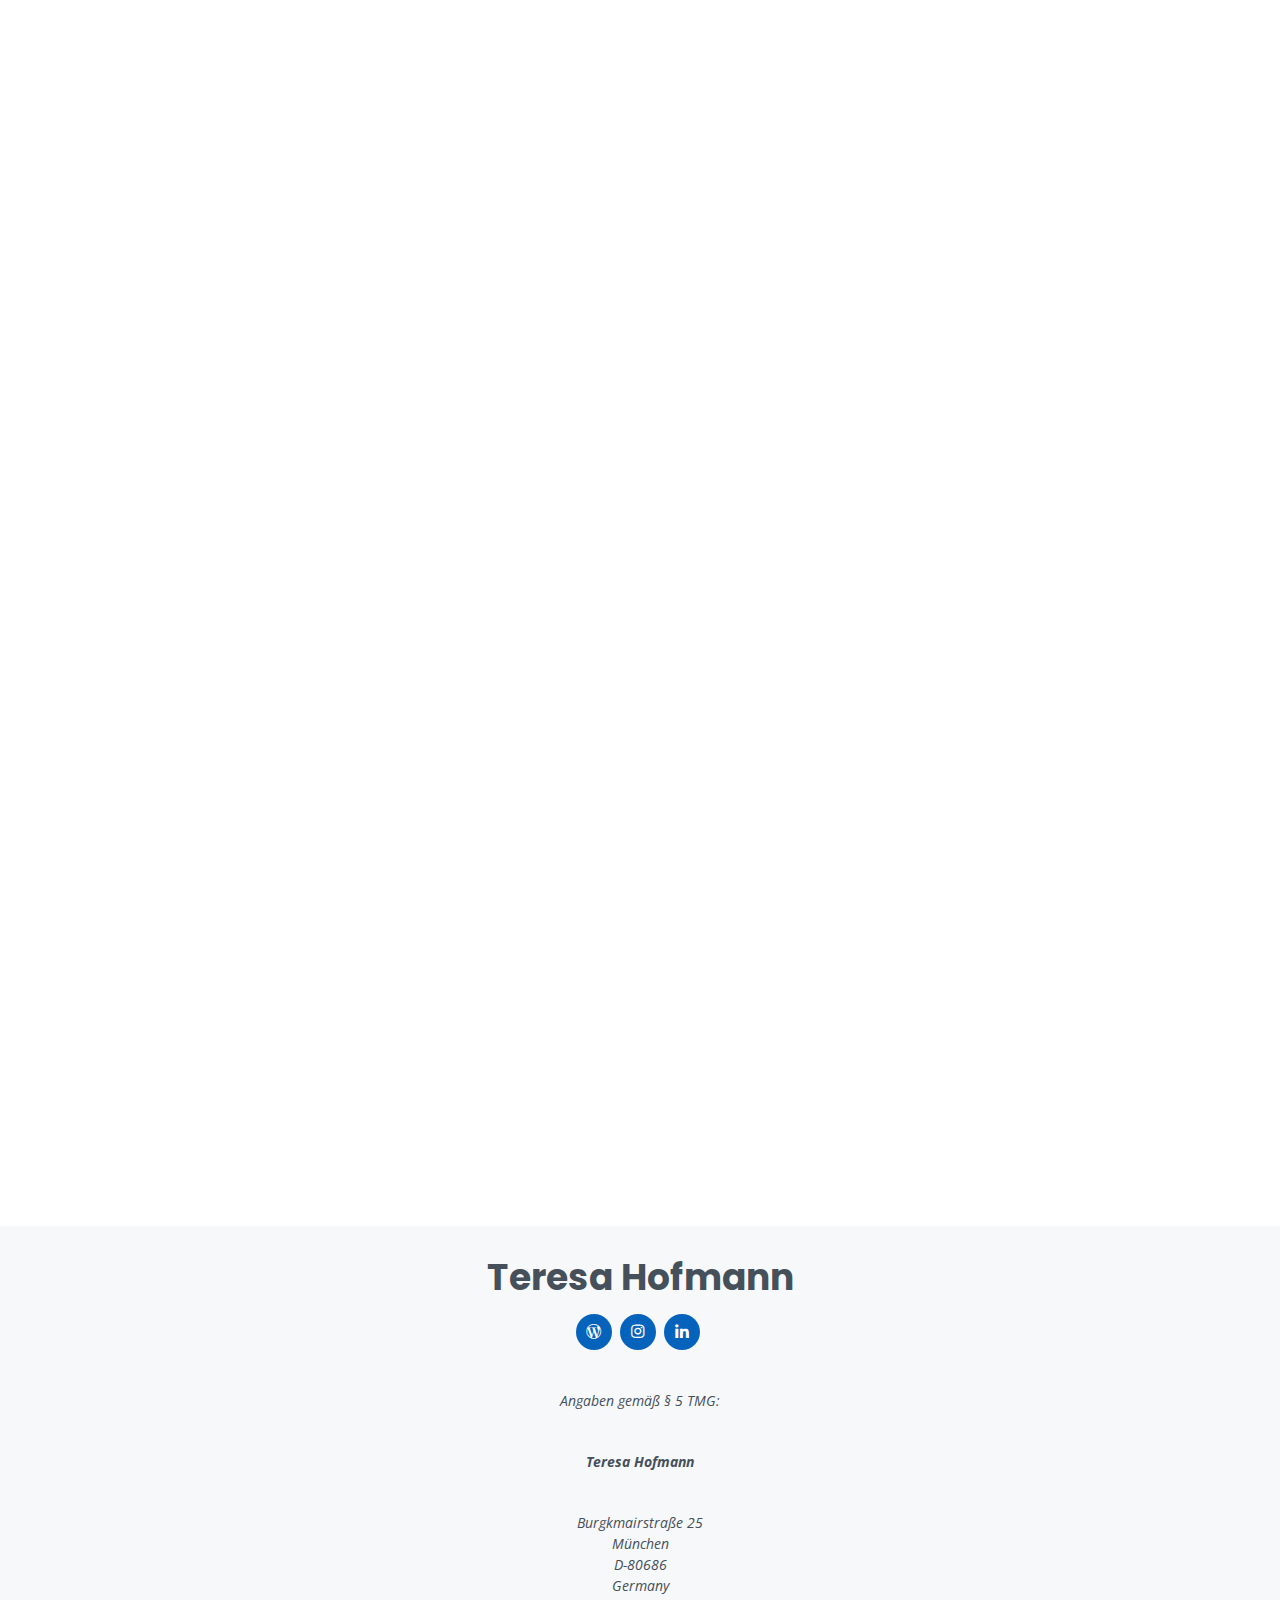
==== commit ac4befdd: "Reverted keyboard icon" ====
--- a/src/index.html
+++ b/src/index.html
@@ -32,7 +32,7 @@
             <li><a href="#thinker"><i class="bx bx-dice-5"></i> <span>Querdenkerin</span></a></li>
             <li><a href="#pr-expert"><i class="bx bx-slideshow"></i> <span>PR Expertin</span></a></li>
             <li><a href="#author"><i class="bx bx-book"></i> <span>Autorin</span></a></li>
-            <li><a href="#blogger"><i class="bx bx-keyboard"></i> <span>Bloggerin</span></a></li>
+            <li><a href="#blogger"><i class="bx bxs-keyboard"></i> <span>Bloggerin</span></a></li>
             <li><a href="#contact"><i class="bx bx-envelope"></i> <span>Erreichbar</span></a></li>
         </ul>
     </nav>
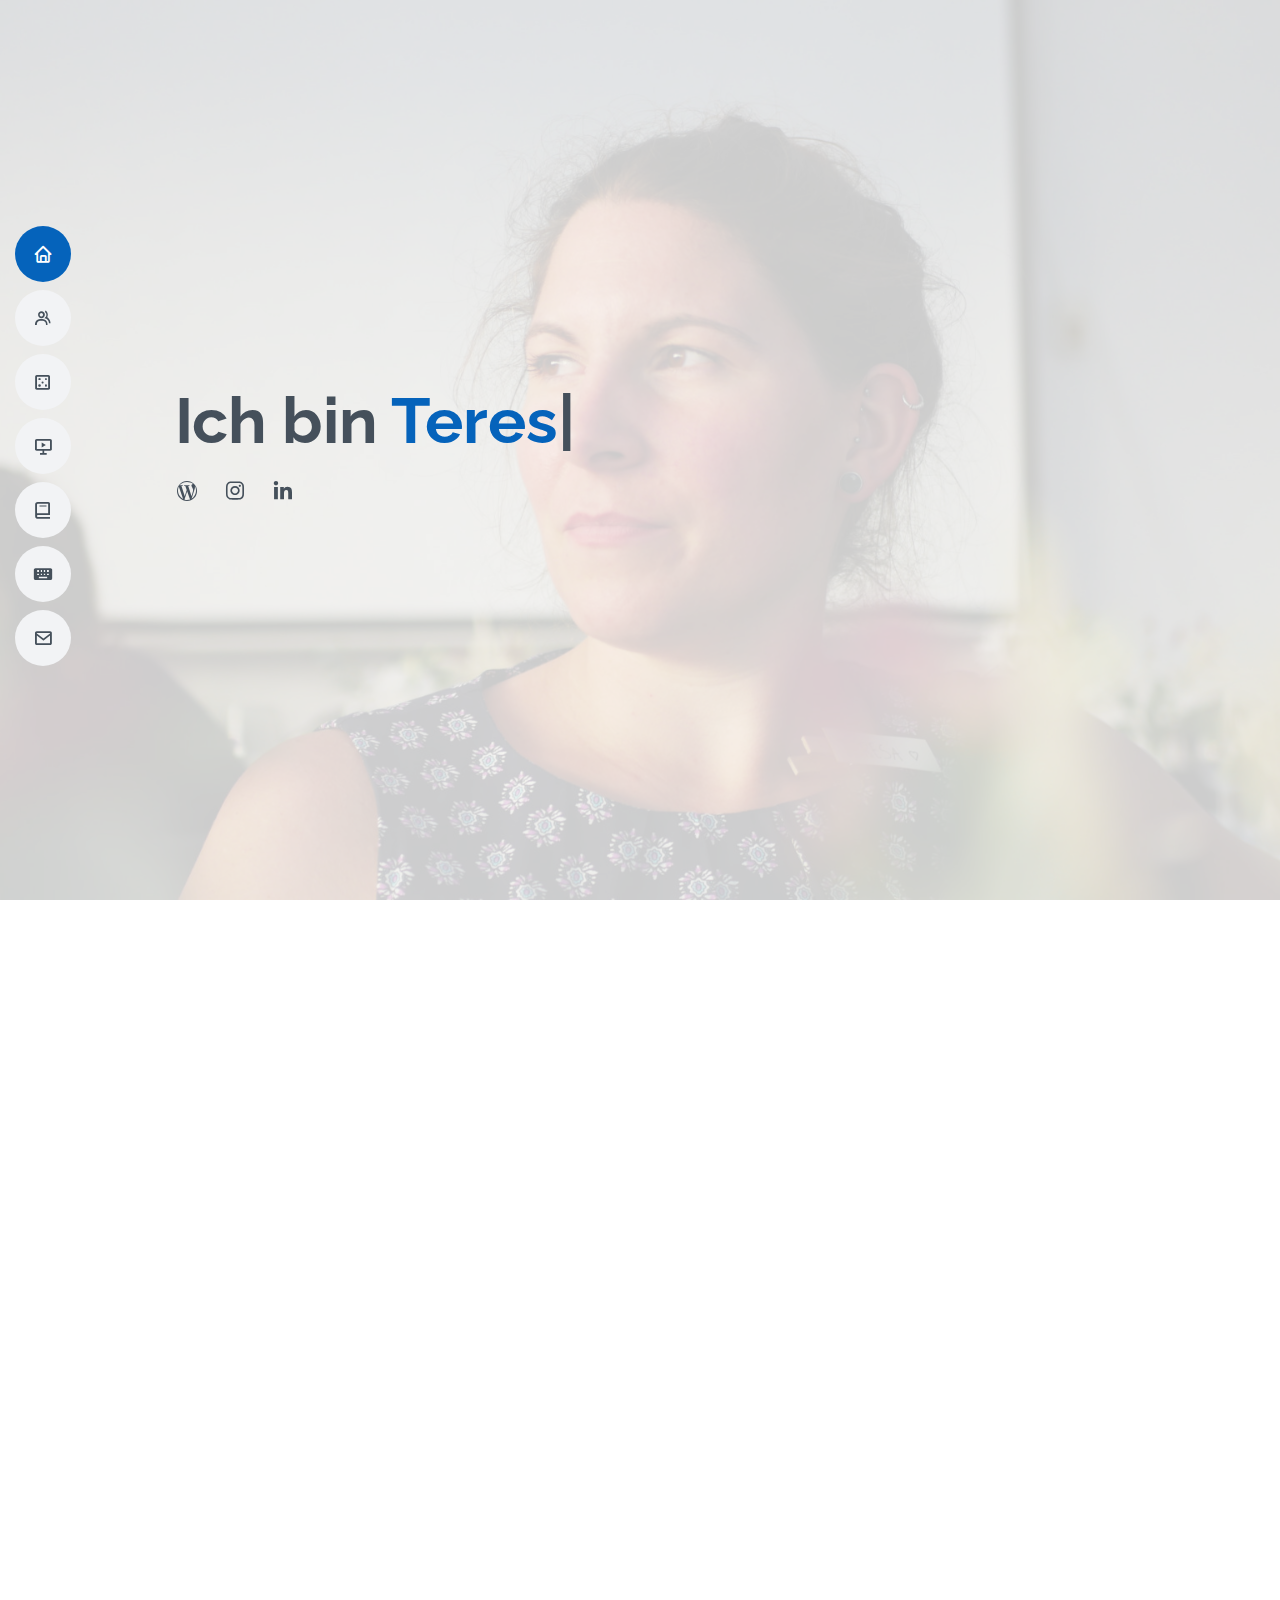
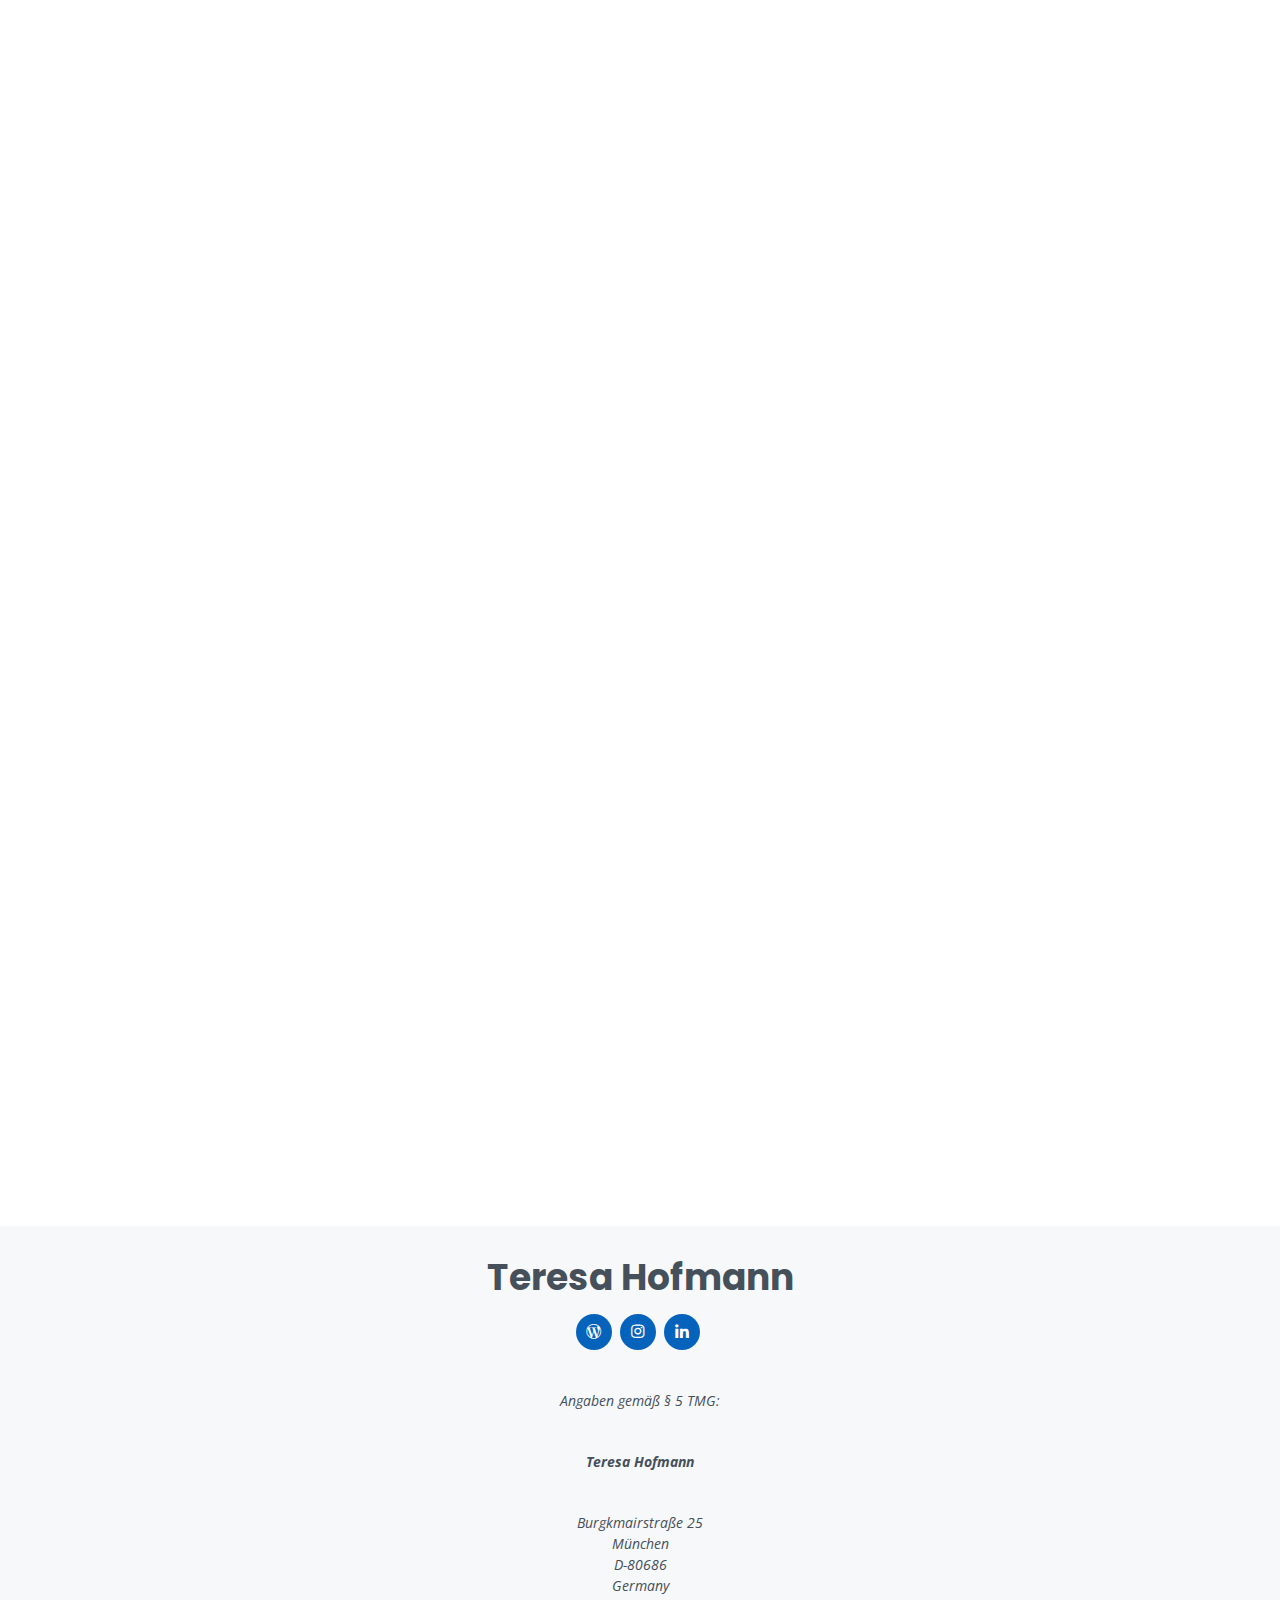
==== commit 01802cbb: "Changed Querdenker wording" ====
--- a/src/index.html
+++ b/src/index.html
@@ -29,7 +29,7 @@
         <ul>
             <li class="active"><a href="#hero"><i class="bx bx-home"></i> <span>Ich bin</span></a></li>
             <li><a href="#coaching"><i class="bx bx-group"></i> <span>Coach</span></a></li>
-            <li><a href="#thinker"><i class="bx bx-dice-5"></i> <span>Querdenkerin</span></a></li>
+            <li><a href="#thinker"><i class="bx bx-dice-5"></i> <span>Freigeist</span></a></li>
             <li><a href="#pr-expert"><i class="bx bx-slideshow"></i> <span>PR Expertin</span></a></li>
             <li><a href="#author"><i class="bx bx-book"></i> <span>Autorin</span></a></li>
             <li><a href="#blogger"><i class="bx bxs-keyboard"></i> <span>Bloggerin</span></a></li>
@@ -41,7 +41,7 @@
 <section id="hero" class="d-flex flex-column justify-content-center">
     <div class="container" data-aos="zoom-in" data-aos-delay="100">
         <h1>Ich bin <span class="typed typed-highlight"
-                          data-typed-items="Teresa,Coach,Querdenkerin,PR Expertin,Autorin,Bloggerin"></span></h1>
+                          data-typed-items="Teresa,Coach,Freigeist,PR Expertin,Autorin,Bloggerin"></span></h1>
         <div class="social-links">
             <a href="https://heimatbrief.com" class="wordpress"><i class="bx bxl-wordpress"></i></a>
             <a href="https://www.instagram.com/heimatbrief/" class="instagram"><i class="bx bxl-instagram"></i></a>
@@ -120,13 +120,13 @@
         </div>
     </section>
 
-    <!-- ======= Querdenker Section ======= -->
+    <!-- ======= Freigeist Section ======= -->
     <section id="thinker" class="skills section-bg">
         <div class="container" data-aos="fade-up">
             <div class="section-title">
                 <h2>Querdenkerin</h2>
                 <h5>
-                    Querdenken, aus dem Raster fallen, unkonventionell sein &dash;
+                    Neues ausprobieren, aus dem Raster fallen, unkonventionell sein &dash;
                     all das drücke ich zusammen mit meiner besten Freundin seit Kindestagen unter dem Motto <cite>"Lamalo
                     - Warum nicht?"</cite> aus
                 </h5>
@@ -412,4 +412,4 @@
 <!-- Template Main JS File -->
 <script src="assets/js/main.js"></script>
 </body>
-</html>+</html>
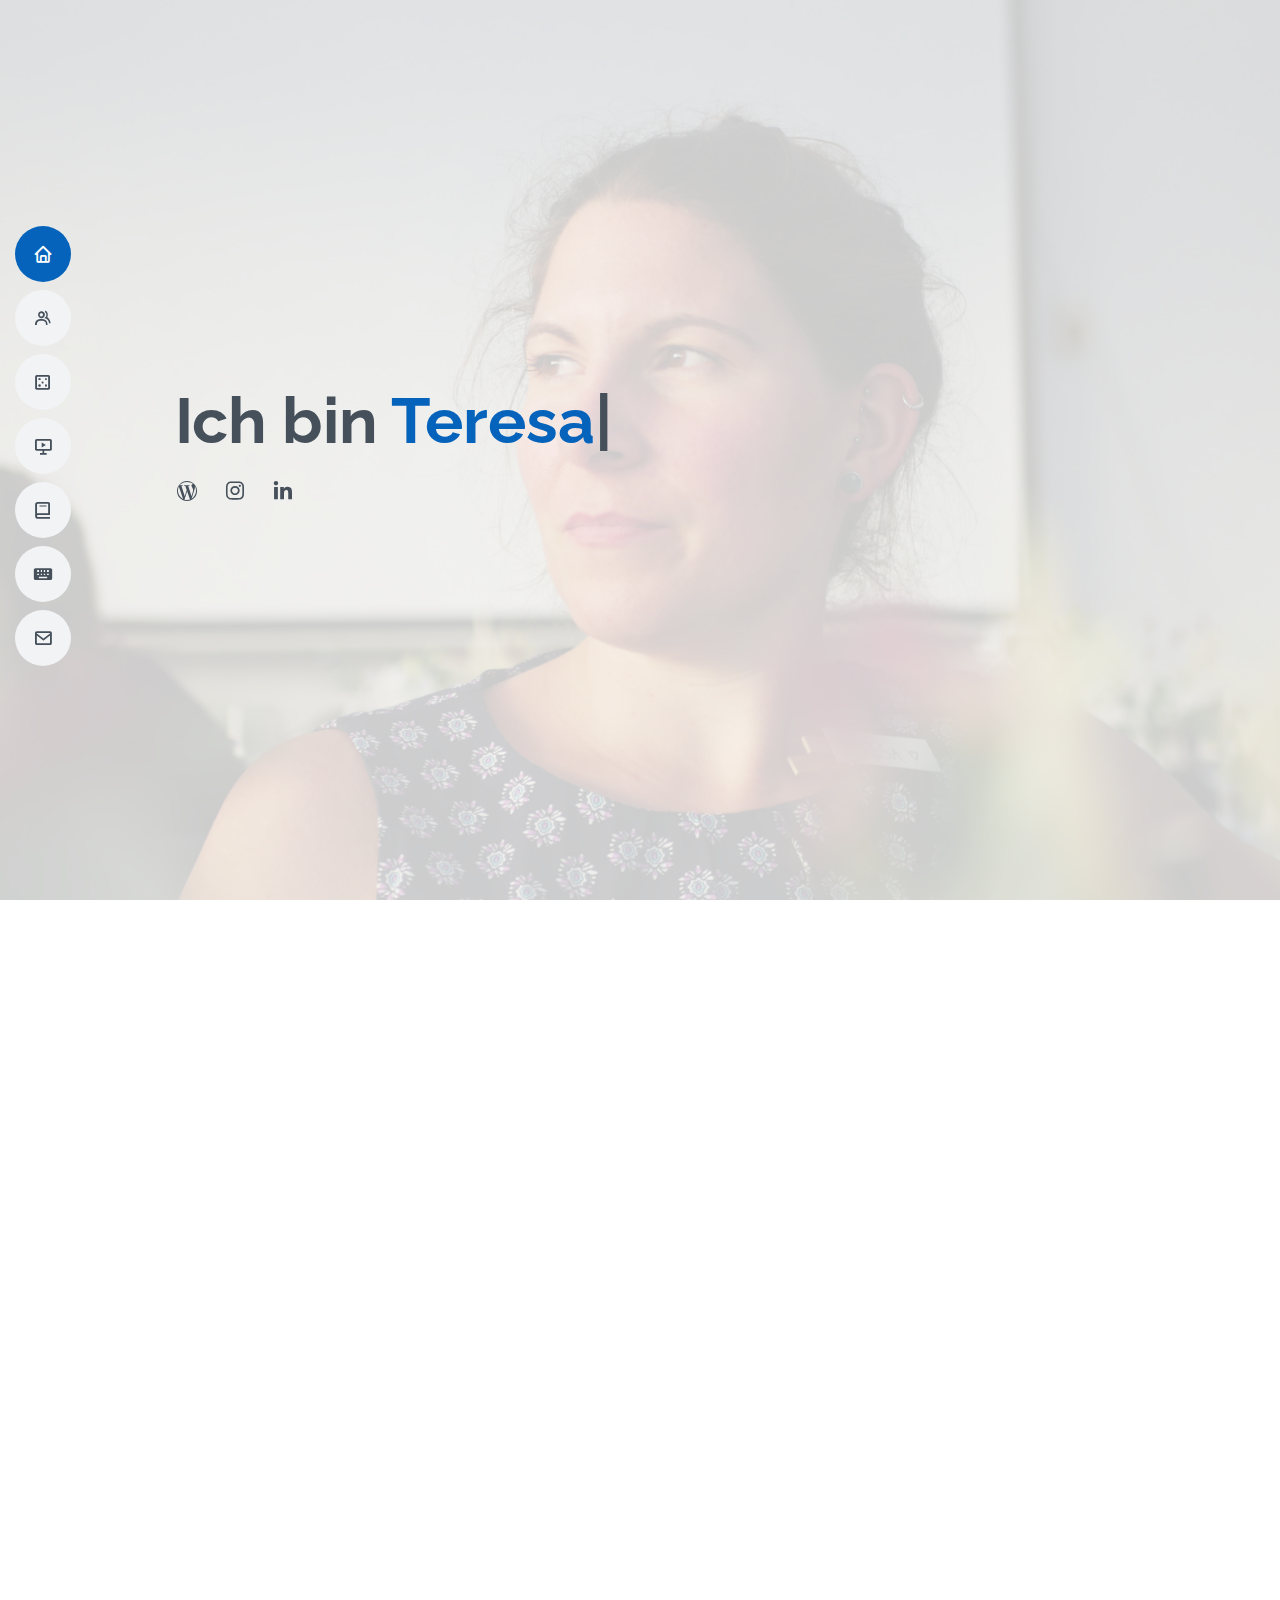
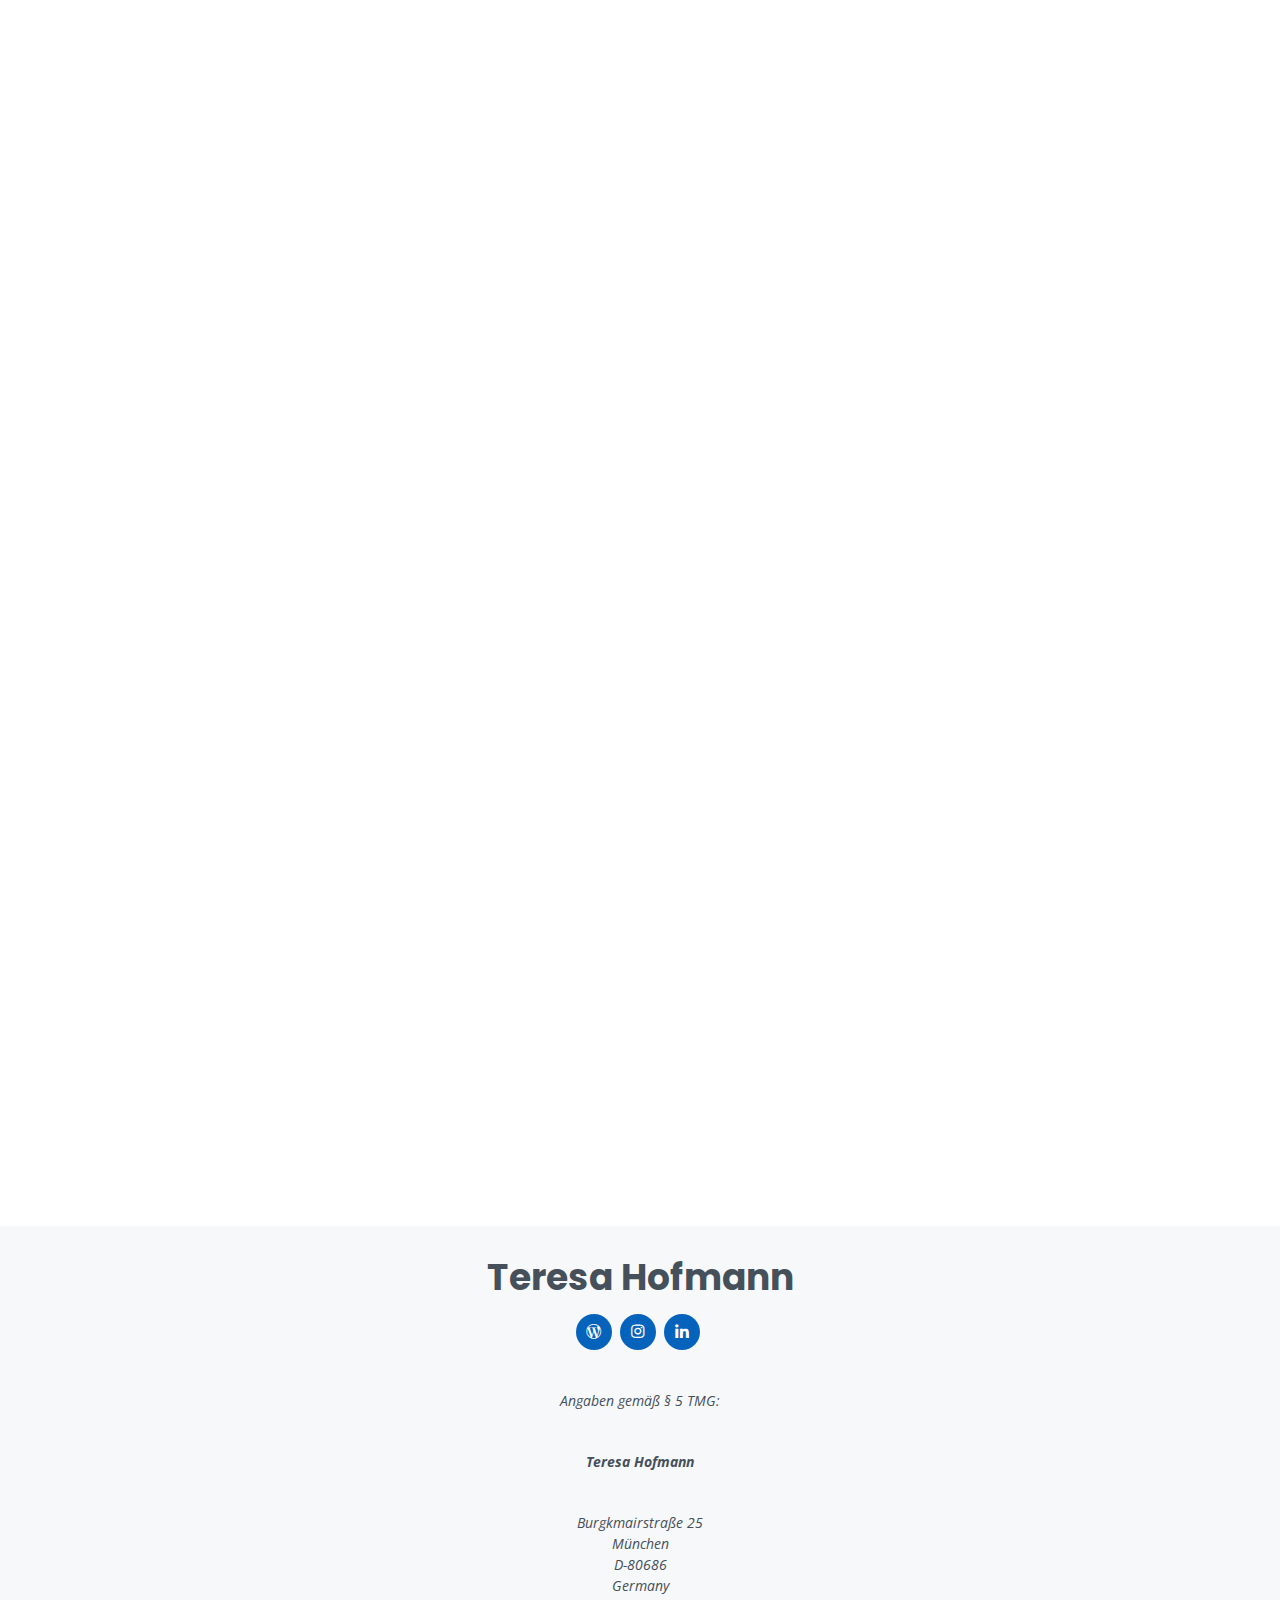
==== commit 6be6ac5f: "Removed leftover Querdenker" ====
--- a/src/index.html
+++ b/src/index.html
@@ -124,7 +124,7 @@
     <section id="thinker" class="skills section-bg">
         <div class="container" data-aos="fade-up">
             <div class="section-title">
-                <h2>Querdenkerin</h2>
+                <h2>Freigeist</h2>
                 <h5>
                     Neues ausprobieren, aus dem Raster fallen, unkonventionell sein &dash;
                     all das drücke ich zusammen mit meiner besten Freundin seit Kindestagen unter dem Motto <cite>"Lamalo
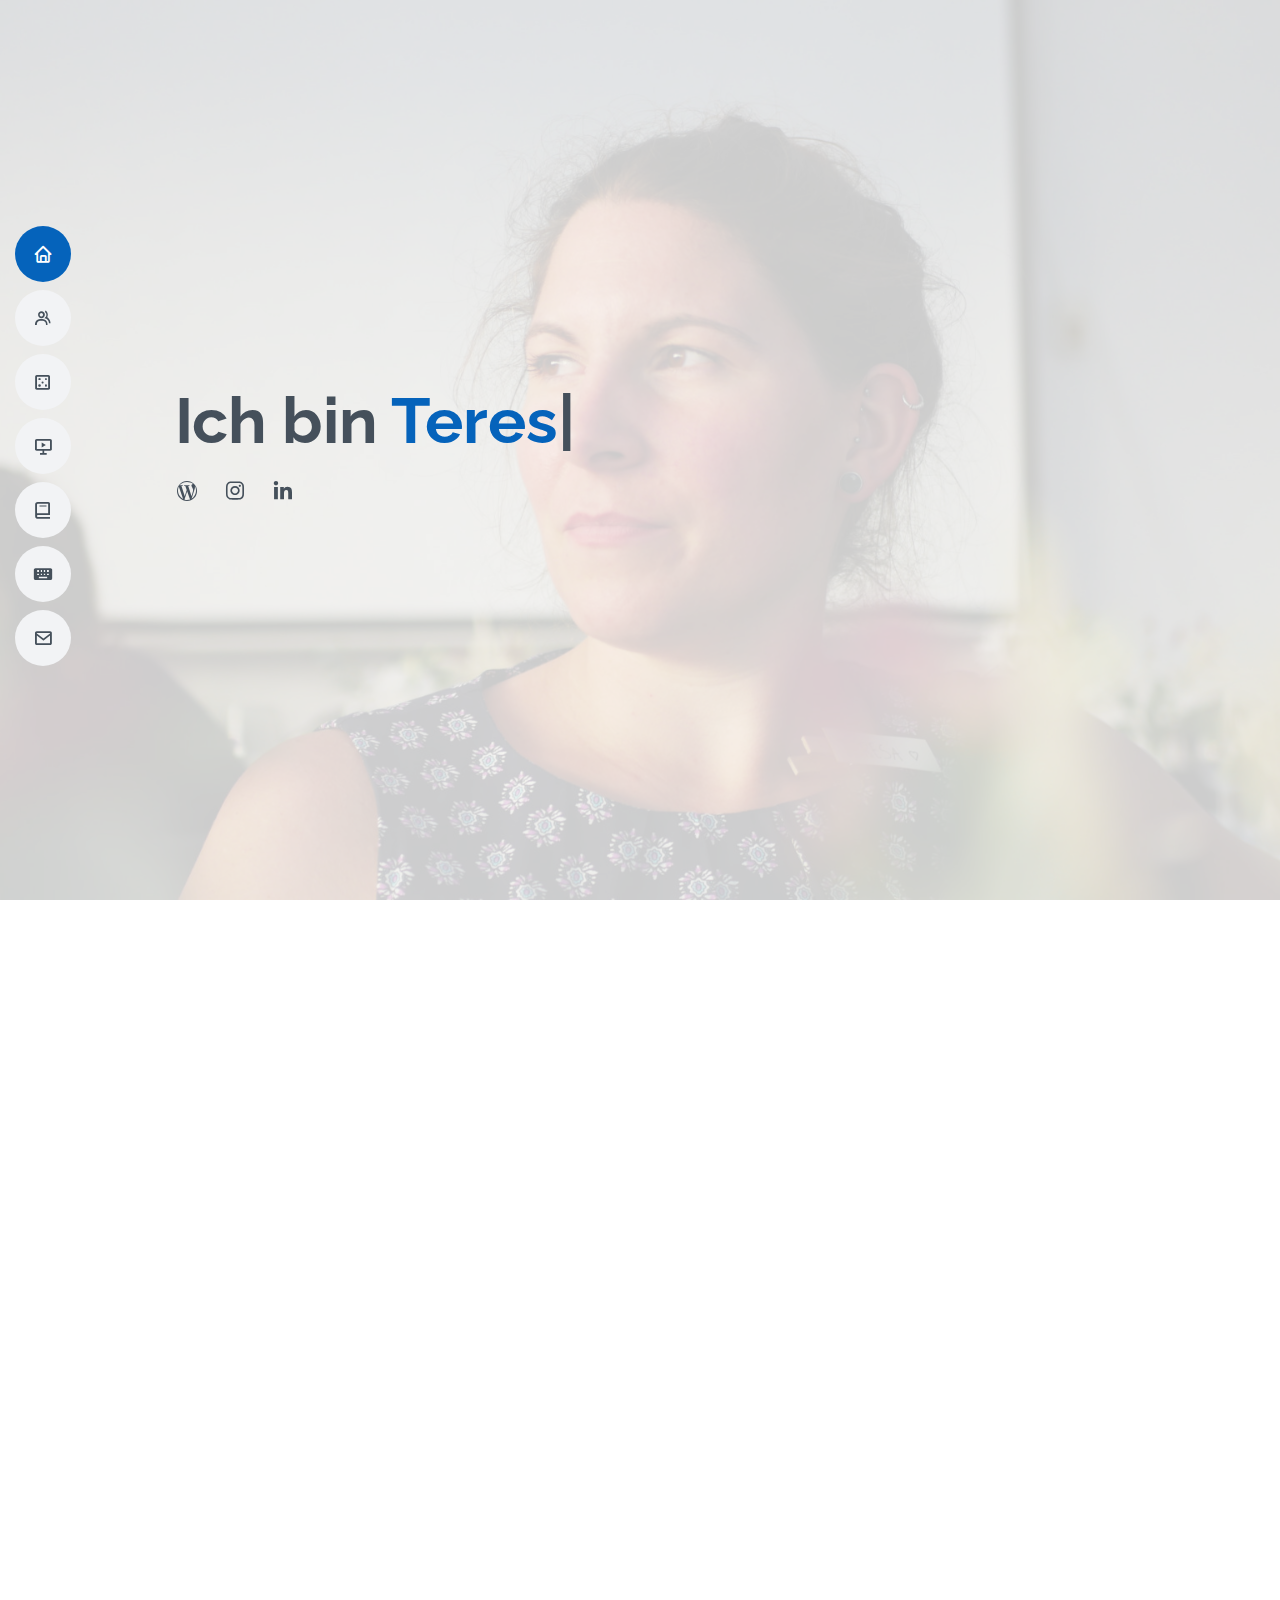
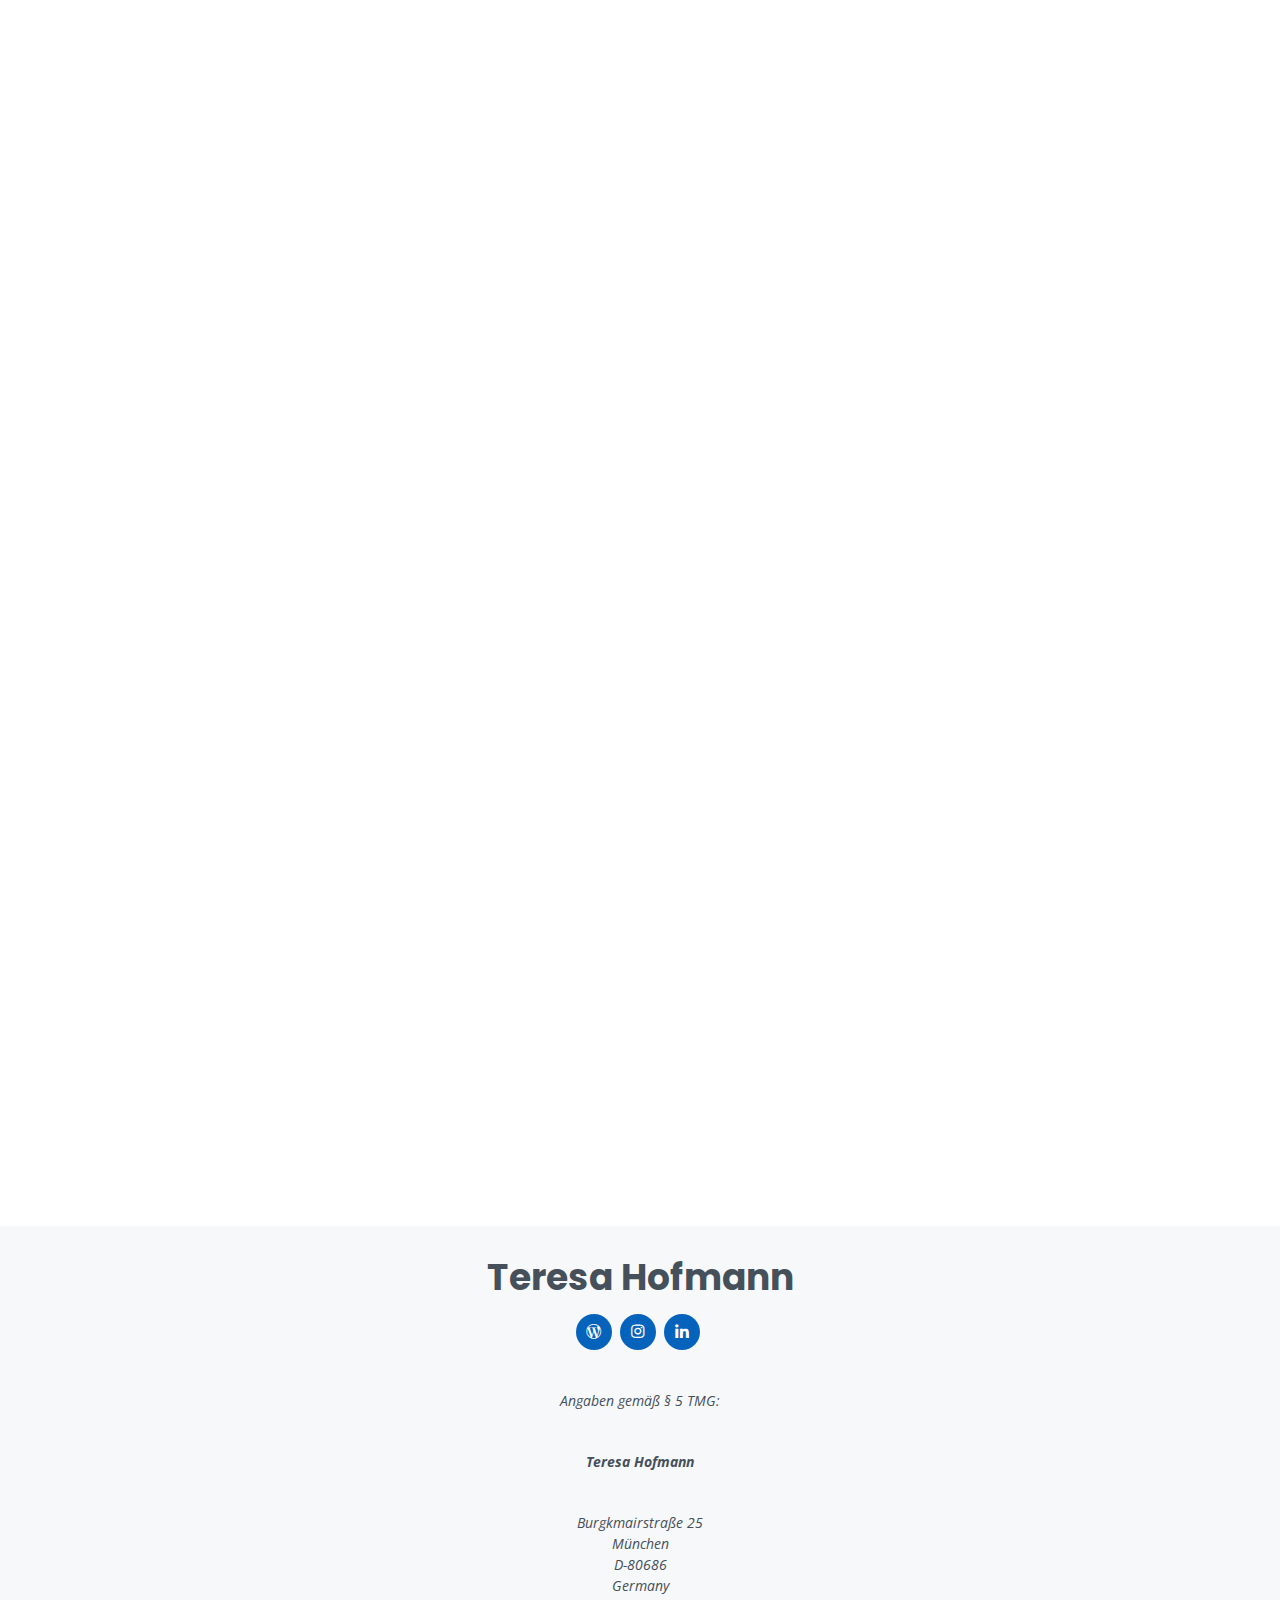
==== commit 8c5c4f86: "Added Plausible" ====
--- a/src/index.html
+++ b/src/index.html
@@ -20,6 +20,7 @@
     <link href="assets/vendor/boxicons/css/boxicons.min.css" rel="stylesheet">
     <link href="assets/vendor/aos/aos.css" rel="stylesheet">
     <link href="assets/css/style.css" rel="stylesheet">
+    <script async defer data-domain="teresa-hofmann.org" src="https://plausible.io/js/plausible.js"></script>
 </head>
 
 <body>
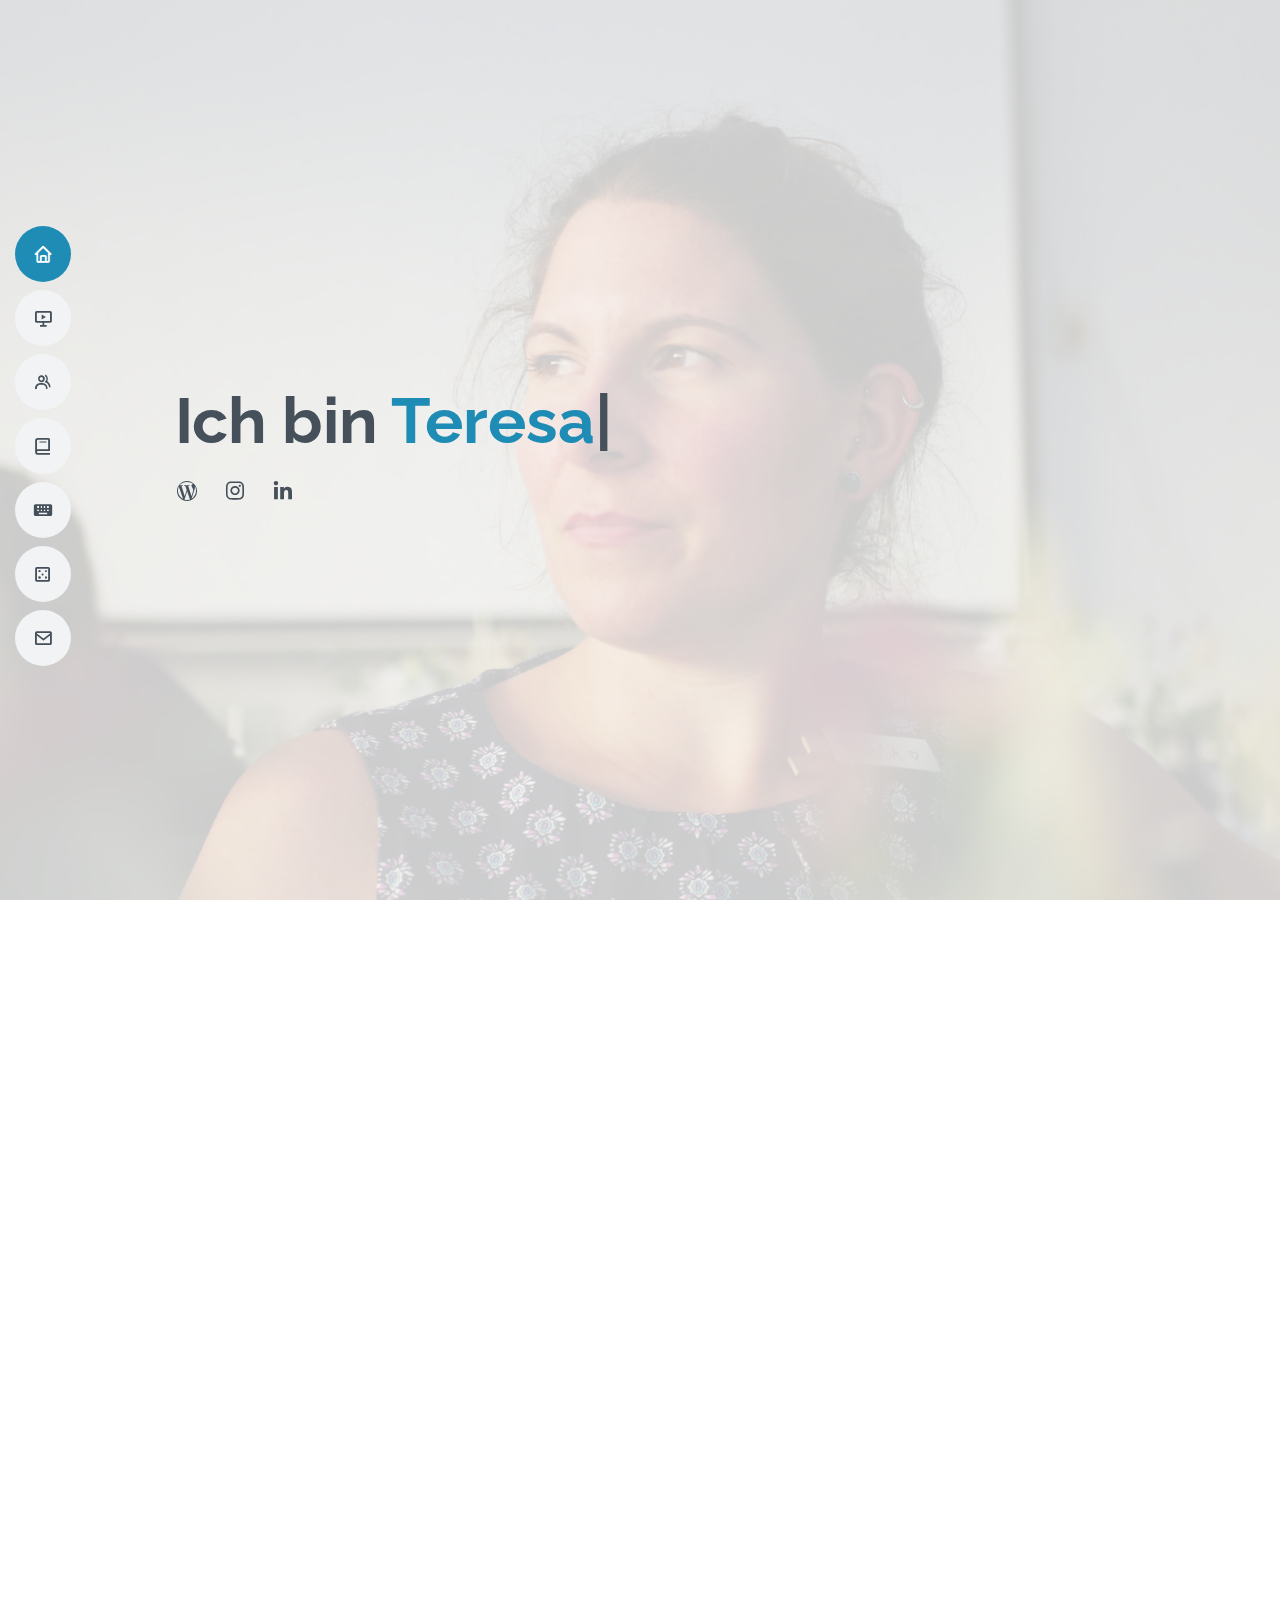
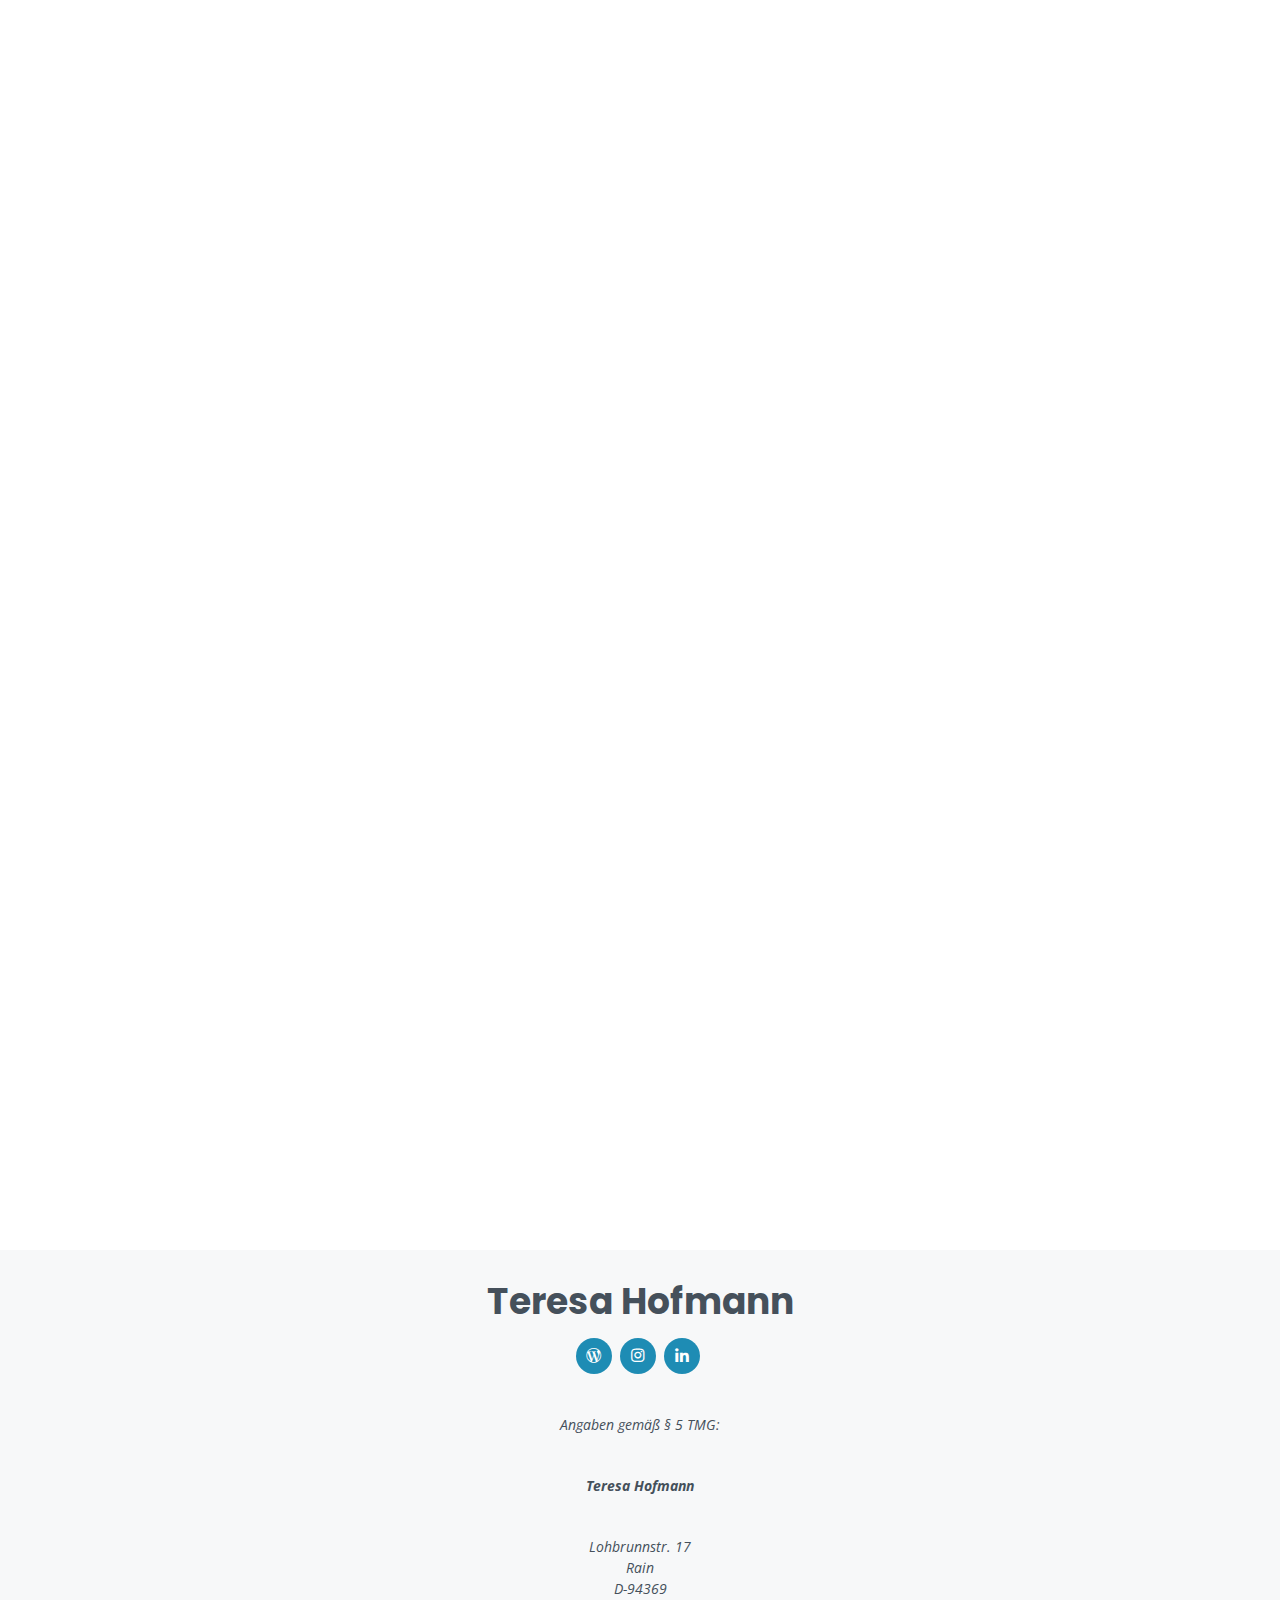
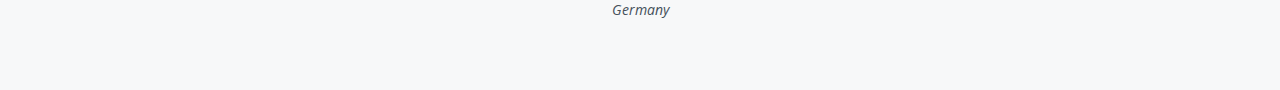
==== commit d4dd63b5: "Updated colors and adress" ====
--- a/src/index.html
+++ b/src/index.html
@@ -20,7 +20,7 @@
     <link href="assets/vendor/boxicons/css/boxicons.min.css" rel="stylesheet">
     <link href="assets/vendor/aos/aos.css" rel="stylesheet">
     <link href="assets/css/style.css" rel="stylesheet">
-    <script async defer data-domain="teresa-hofmann.org" src="https://plausible.io/js/plausible.js"></script>
+    <script async defer data-domain="teresa-hofmann.org" src="https://plausible.io/js/plausible.outbound-links.js"></script>
 </head>
 
 <body>
@@ -29,11 +29,11 @@
     <nav class="nav-menu">
         <ul>
             <li class="active"><a href="#hero"><i class="bx bx-home"></i> <span>Ich bin</span></a></li>
+            <li><a href="#pr-expert"><i class="bx bx-slideshow"></i> <span>PR Expertin</span></a></li>
             <li><a href="#coaching"><i class="bx bx-group"></i> <span>Coach</span></a></li>
-            <li><a href="#thinker"><i class="bx bx-dice-5"></i> <span>Freigeist</span></a></li>
-            <li><a href="#pr-expert"><i class="bx bx-slideshow"></i> <span>PR Expertin</span></a></li>
             <li><a href="#author"><i class="bx bx-book"></i> <span>Autorin</span></a></li>
             <li><a href="#blogger"><i class="bx bxs-keyboard"></i> <span>Bloggerin</span></a></li>
+            <li><a href="#thinker"><i class="bx bx-dice-5"></i> <span>Freigeist</span></a></li>
             <li><a href="#contact"><i class="bx bx-envelope"></i> <span>Erreichbar</span></a></li>
         </ul>
     </nav>
@@ -44,7 +44,7 @@
         <h1>Ich bin <span class="typed typed-highlight"
                           data-typed-items="Teresa,Coach,Freigeist,PR Expertin,Autorin,Bloggerin"></span></h1>
         <div class="social-links">
-            <a href="https://heimatbrief.com" class="wordpress"><i class="bx bxl-wordpress"></i></a>
+            <a href="https://heimatbrief.wordpress.com" class="wordpress"><i class="bx bxl-wordpress"></i></a>
             <a href="https://www.instagram.com/heimatbrief/" class="instagram"><i class="bx bxl-instagram"></i></a>
             <a href="https://www.linkedin.com/in/teresa-hofmann-b968745b/" class="linkedin"><i
                     class="bx bxl-linkedin"></i></a>
@@ -53,6 +53,81 @@
 </section>
 
 <main id="main">
+    <!-- ======= PR Expert Section ======= -->
+    <section id="pr-expert" class="pr-expert">
+        <div class="container" data-aos="fade-up">
+            <div class="section-title">
+                <h2>PR Expertin</h2>
+                <h5>
+                    Angefangen in 2011 kann ich mittlerweile auf zehn Jahre Berufserfahrung in der PR und
+                    Öffentlichkeitsarbeit zurückblicken.
+                    Geprägt durch hands-on Mentalität in einer mittelständischen Agentur konnte ich verschiedenste
+                    Eindrücke gewinnen und mehrere Sparten kennenlernen.
+                    Dabei habe ich bereits mit Hotels sowie ganzen Destinationen zusammengearbeitet und versuche dabei
+                    immer, kreative und dennoch praktikable Lösungen zu erarbeiten.
+                </h5>
+            </div>
+            <div class="row">
+                <div class="col-lg-4 col-md-6 d-flex align-items-stretch" data-aos="zoom-in" data-aos-delay="100">
+                    <div class="icon-box iconbox-teal">
+                        <div class="icon">
+                            <svg width="100" height="100" viewBox="0 0 600 600" xmlns="http://www.w3.org/2000/svg">
+                                <path stroke="none" stroke-width="0" fill="#f5f5f5"
+                                      d="M300,521.0016835830174C376.1290562159157,517.8887921683347,466.0731472004068,529.7835943286574,510.70327084640275,468.03025145048787C554.3714126377745,407.6079735673963,508.03601936045806,328.9844924480964,491.2728898941984,256.3432110539036C474.5976632858925,184.082847569629,479.9380746630129,96.60480741107993,416.23090153303,58.64404602377083C348.86323505073057,18.502131276798302,261.93793281208167,40.57373210992963,193.5410806939664,78.93577620505333C130.42746243093433,114.334589627462,98.30271207620316,179.96522072025542,76.75703585869454,249.04625023123273C51.97151888228291,328.5150500222984,13.704378332031375,421.85034740162234,66.52175969318436,486.19268352777647C119.04800174914682,550.1803526380478,217.28368757567262,524.383925680826,300,521.0016835830174">
+                                </path>
+                            </svg>
+                            <i class="bx bxs-keyboard"></i>
+                        </div>
+                        <h4>Online Kommunikation / Social Media</h4>
+                        <p>
+                            Ich unterstütze Sie gerne mit meinem Erfahrungsschatz bei Konzeption, Kampagnenentwicklung,
+                            Social Media und Contententwicklung
+                        </p>
+                    </div>
+                </div>
+
+                <div class="col-lg-4 col-md-6 d-flex align-items-stretch mt-4 mt-md-0" data-aos="zoom-in"
+                     data-aos-delay="200">
+                    <div class="icon-box iconbox-yellow">
+                        <div class="icon">
+                            <svg width="100" height="100" viewBox="0 0 600 600" xmlns="http://www.w3.org/2000/svg">
+                                <path stroke="none" stroke-width="0" fill="#f5f5f5"
+                                      d="M300,582.0697525312426C382.5290701553225,586.8405444964366,449.9789794690241,525.3245884688669,502.5850820975895,461.55621195738473C556.606425686781,396.0723002908107,615.8543463187945,314.28637112970534,586.6730223649479,234.56875336149918C558.9533121215079,158.8439757836574,454.9685369536778,164.00468322053177,381.49747125262974,130.76875717737553C312.15926192815925,99.40240125094834,248.97055460311594,18.661163978235184,179.8680185752513,50.54337015887873C110.5421016452524,82.52863877960104,119.82277516462835,180.83849132639028,109.12597500060166,256.43424936330496C100.08760227029461,320.3096726198365,92.17705696193138,384.0621239912766,124.79988738764834,439.7174275375508C164.83382741302287,508.01625554203684,220.96474134820875,577.5009287672846,300,582.0697525312426">
+                                </path>
+                            </svg>
+                            <i class="bx bx-chat"></i>
+                        </div>
+                        <h4>PR / Presse- und Öffentlichkeitsarbeit</h4>
+                        <p>
+                            Durch meine langjährige Erfahrung kann ich auf ein weitreichendes Netzwerk zu den Themen
+                            Pressemeldungen, Medienkooperationen, Social Media sowie Pressereisen zurückgreifen, um Sie
+                            bei der Umsetzung Ihrer Ziele voranzubringen
+                        </p>
+                    </div>
+                </div>
+
+                <div class="col-lg-4 col-md-6 d-flex align-items-stretch mt-4 mt-lg-0" data-aos="zoom-in"
+                     data-aos-delay="300">
+                    <div class="icon-box iconbox-red">
+                        <div class="icon">
+                            <svg width="100" height="100" viewBox="0 0 600 600" xmlns="http://www.w3.org/2000/svg">
+                                <path stroke="none" stroke-width="0" fill="#f5f5f5"
+                                      d="M300,541.5067337569781C382.14930387511276,545.0595476570109,479.8736841581634,548.3450877840088,526.4010558755058,480.5488172755941C571.5218469581645,414.80211281144784,517.5187510058486,332.0715597781072,496.52539010469104,255.14436215662573C477.37192572678356,184.95920475031193,473.57363656557914,105.61284051026155,413.0603344069578,65.22779650032875C343.27470386102294,18.654635553484475,251.2091493199835,5.337323636656869,175.0934190732945,40.62881213300186C97.87086631185822,76.43348514350839,51.98124368387456,156.15599469081315,36.44837278890362,239.84606092416172C21.716077023791087,319.22268207091537,43.775223500013084,401.1760424656574,96.891909868211,461.97329694683043C147.22146801428983,519.5804099606455,223.5754009179313,538.201503339737,300,541.5067337569781">
+                                </path>
+                            </svg>
+                            <i class="bx bxs-calendar"></i>
+                        </div>
+                        <h4>Events</h4>
+                        <p>
+                            Mein Portfolio umfasst Strategiemeetings, Workshops, Messen, Roadshows, sowie
+                            Pressereisen &dash; angepasst und abgestimmt auf die jeweiligen Anforderungen
+                        </p>
+                    </div>
+                </div>
+            </div>
+        </div>
+    </section>
+
     <!-- ======= Coach Section ======= -->
     <section id="coaching" class="coaching">
         <div class="container" data-aos="fade-up">
@@ -117,6 +192,41 @@
                             machen sie fit für digitale Kommunikation</p>
                     </div>
                 </div>
+            </div>
+        </div>
+    </section>
+
+    <!-- ======= Autor Section ======= -->
+    <section id="author" class="about">
+        <div class="container" data-aos="fade-up">
+
+            <div class="section-title">
+                <h2>Autorin</h2>
+                <h5>
+                    Das Schreiben ist seit jeher meine Leidenschaft. Zettel und Stift sind stets meine Begleiter und
+                    helfen
+                    mir, manch skurrile Alltagssituation festzuhalten.
+                    Neben den Entdeckungen meines Alltags gehören aber auch Kinder- und Kurzgeschichten sowie
+                    Romanprojekte zu
+                    meinem Repertoire.
+                </h5>
+                <a href="https://zukunftschreiben.org"><i class="bx bx-book"></i></a>
+            </div>
+        </div>
+    </section>
+
+    <!-- ======= Blogger Section ======= -->
+    <section id="blogger" class="facts">
+        <div class="container" data-aos="fade-up">
+            <div class="section-title">
+                <h2>Bloggerin</h2>
+                <h5>
+                    Gedanken aufzuschreiben hilft uns dabei, sie zu sortieren.
+                    Besonders auf Reisen lassen sich so neue Eindrücke konservieren, aber auch der Alltag ist es wert,
+                    ihn festzuhalten.
+                </h5>
+                <p><cite>“Die meisten reisen nur, um wieder heimzukommen.”</cite> ― Michel de Montaigne</p>
+                <a href="https://heimatbrief.wordpress.com/"><i class="bx bxl-wordpress"></i></a>
             </div>
         </div>
     </section>
@@ -239,115 +349,6 @@
         </div>
     </section>
 
-    <!-- ======= PR Expert Section ======= -->
-    <section id="pr-expert" class="pr-expert">
-        <div class="container" data-aos="fade-up">
-            <div class="section-title">
-                <h2>PR Expertin</h2>
-                <h5>
-                    Angefangen in 2011 kann ich mittlerweile auf zehn Jahre Berufserfahrung in der PR und
-                    Öffentlichkeitsarbeit zurückblicken.
-                    Geprägt durch hands-on Mentalität in einer mittelständischen Agentur konnte ich verschiedenste
-                    Eindrücke gewinnen und mehrere Sparten kennenlernen.
-                    Dabei habe ich bereits mit Hotels sowie ganzen Destinationen zusammengearbeitet und versuche dabei
-                    immer, kreative und dennoch praktikable Lösungen zu erarbeiten.
-                </h5>
-            </div>
-            <div class="row">
-                <div class="col-lg-4 col-md-6 d-flex align-items-stretch" data-aos="zoom-in" data-aos-delay="100">
-                    <div class="icon-box iconbox-teal">
-                        <div class="icon">
-                            <svg width="100" height="100" viewBox="0 0 600 600" xmlns="http://www.w3.org/2000/svg">
-                                <path stroke="none" stroke-width="0" fill="#f5f5f5"
-                                      d="M300,521.0016835830174C376.1290562159157,517.8887921683347,466.0731472004068,529.7835943286574,510.70327084640275,468.03025145048787C554.3714126377745,407.6079735673963,508.03601936045806,328.9844924480964,491.2728898941984,256.3432110539036C474.5976632858925,184.082847569629,479.9380746630129,96.60480741107993,416.23090153303,58.64404602377083C348.86323505073057,18.502131276798302,261.93793281208167,40.57373210992963,193.5410806939664,78.93577620505333C130.42746243093433,114.334589627462,98.30271207620316,179.96522072025542,76.75703585869454,249.04625023123273C51.97151888228291,328.5150500222984,13.704378332031375,421.85034740162234,66.52175969318436,486.19268352777647C119.04800174914682,550.1803526380478,217.28368757567262,524.383925680826,300,521.0016835830174">
-                                </path>
-                            </svg>
-                            <i class="bx bxs-keyboard"></i>
-                        </div>
-                        <h4>Online Kommunikation / Social Media</h4>
-                        <p>
-                            Ich unterstütze Sie gerne mit meinem Erfahrungsschatz bei Konzeption, Kampagnenentwicklung,
-                            Social Media und Contententwicklung
-                        </p>
-                    </div>
-                </div>
-
-                <div class="col-lg-4 col-md-6 d-flex align-items-stretch mt-4 mt-md-0" data-aos="zoom-in"
-                     data-aos-delay="200">
-                    <div class="icon-box iconbox-yellow">
-                        <div class="icon">
-                            <svg width="100" height="100" viewBox="0 0 600 600" xmlns="http://www.w3.org/2000/svg">
-                                <path stroke="none" stroke-width="0" fill="#f5f5f5"
-                                      d="M300,582.0697525312426C382.5290701553225,586.8405444964366,449.9789794690241,525.3245884688669,502.5850820975895,461.55621195738473C556.606425686781,396.0723002908107,615.8543463187945,314.28637112970534,586.6730223649479,234.56875336149918C558.9533121215079,158.8439757836574,454.9685369536778,164.00468322053177,381.49747125262974,130.76875717737553C312.15926192815925,99.40240125094834,248.97055460311594,18.661163978235184,179.8680185752513,50.54337015887873C110.5421016452524,82.52863877960104,119.82277516462835,180.83849132639028,109.12597500060166,256.43424936330496C100.08760227029461,320.3096726198365,92.17705696193138,384.0621239912766,124.79988738764834,439.7174275375508C164.83382741302287,508.01625554203684,220.96474134820875,577.5009287672846,300,582.0697525312426">
-                                </path>
-                            </svg>
-                            <i class="bx bx-chat"></i>
-                        </div>
-                        <h4>PR / Presse- und Öffentlichkeitsarbeit</h4>
-                        <p>
-                            Durch meine langjährige Erfahrung kann ich auf ein weitreichendes Netzwerk zu den Themen
-                            Pressemeldungen, Medienkooperationen, Social Media sowie Pressereisen zurückgreifen, um Sie
-                            bei der Umsetzung Ihrer Ziele voranzubringen
-                        </p>
-                    </div>
-                </div>
-
-                <div class="col-lg-4 col-md-6 d-flex align-items-stretch mt-4 mt-lg-0" data-aos="zoom-in"
-                     data-aos-delay="300">
-                    <div class="icon-box iconbox-red">
-                        <div class="icon">
-                            <svg width="100" height="100" viewBox="0 0 600 600" xmlns="http://www.w3.org/2000/svg">
-                                <path stroke="none" stroke-width="0" fill="#f5f5f5"
-                                      d="M300,541.5067337569781C382.14930387511276,545.0595476570109,479.8736841581634,548.3450877840088,526.4010558755058,480.5488172755941C571.5218469581645,414.80211281144784,517.5187510058486,332.0715597781072,496.52539010469104,255.14436215662573C477.37192572678356,184.95920475031193,473.57363656557914,105.61284051026155,413.0603344069578,65.22779650032875C343.27470386102294,18.654635553484475,251.2091493199835,5.337323636656869,175.0934190732945,40.62881213300186C97.87086631185822,76.43348514350839,51.98124368387456,156.15599469081315,36.44837278890362,239.84606092416172C21.716077023791087,319.22268207091537,43.775223500013084,401.1760424656574,96.891909868211,461.97329694683043C147.22146801428983,519.5804099606455,223.5754009179313,538.201503339737,300,541.5067337569781">
-                                </path>
-                            </svg>
-                            <i class="bx bxs-calendar"></i>
-                        </div>
-                        <h4>Events</h4>
-                        <p>
-                            Mein Portfolio umfasst Strategiemeetings, Workshops, Messen, Roadshows, sowie
-                            Pressereisen &dash; angepasst und abgestimmt auf die jeweiligen Anforderungen
-                        </p>
-                    </div>
-                </div>
-            </div>
-        </div>
-    </section>
-
-    <!-- ======= Autor Section ======= -->
-    <section id="author" class="about">
-        <div class="container" data-aos="fade-up">
-
-            <div class="section-title">
-                <h2>Autorin</h2>
-                <h5>
-                    Das Schreiben ist seit jeher meine Leidenschaft. Zettel und Stift sind stets meine Begleiter und
-                    helfen
-                    mir, manch skurrile Alltagssituation festzuhalten.
-                    Neben den Entdeckungen meines Alltags gehören aber auch Kinder- und Kurzgeschichten sowie
-                    Romanprojekte zu
-                    meinem Repertoire.
-                </h5>
-            </div>
-        </div>
-    </section>
-
-    <!-- ======= Blogger Section ======= -->
-    <section id="blogger" class="facts">
-        <div class="container" data-aos="fade-up">
-            <div class="section-title">
-                <h2>Bloggerin</h2>
-                <h5>
-                    Gedanken aufzuschreiben hilft uns dabei, sie zu sortieren.
-                    Besonders auf Reisen lassen sich so neue Eindrücke konservieren, aber auch der Alltag ist es wert,
-                    ihn festzuhalten.
-                </h5>
-                <p><cite>“Die meisten reisen nur, um wieder heimzukommen.”</cite> ― Michel de Montaigne</p>
-                <a href="https://heimatbrief.com/"><i class="bx bxl-wordpress"></i></a>
-            </div>
-        </div>
-    </section>
-
     <!-- ======= Contact Section ======= -->
     <section id="contact" class="contact">
         <div class="container" data-aos="fade-up">
@@ -360,7 +361,7 @@
                         <div class="address">
                             <i class="icofont-google-map"></i>
                             <h4>Adresse:</h4>
-                            <p>Burgkmairstr. 25, 80686 München</p>
+                            <p>Lohbrunnstr. 17, 94369 Rain</p>
                         </div>
 
                         <div class="email">
@@ -392,9 +393,9 @@
                 <b>Teresa Hofmann</b>
             </p>
             <p>
-                Burgkmairstraße 25<br/>
-                München<br/>
-                D-80686<br/>
+                Lohbrunnstr. 17<br/>
+                Rain<br/>
+                D-94369<br/>
                 Germany
         </div>
     </div>
--- a/src/assets/css/style.css
+++ b/src/assets/css/style.css
@@ -14,7 +14,7 @@
 }
 
 a {
-  color: #0563bb;
+  color: #1e8cb4;
 }
 
 a:hover {
@@ -37,7 +37,7 @@
   border-radius: 50px;
   right: 15px;
   bottom: 15px;
-  background: #0563bb;
+  background: #1e8cb4;
   color: #fff;
   transition: display 0.5s ease-in-out;
   z-index: 99999;
@@ -75,7 +75,7 @@
   position: fixed;
   top: calc(50% - 30px);
   left: calc(50% - 30px);
-  border: 6px solid #0563bb;
+  border: 6px solid #1e8cb4;
   border-top-color: #fff;
   border-bottom-color: #fff;
   border-radius: 50%;
@@ -193,7 +193,7 @@
 
 .nav-menu a:hover, .nav-menu .active > a, .nav-menu li:hover > a {
   color: #fff;
-  background: #0563bb;
+  background: #1e8cb4;
 }
 
 .nav-menu a:hover span, .nav-menu .active > a span, .nav-menu li:hover > a span {
@@ -238,7 +238,7 @@
 }
 
 .mobile-nav-active .mobile-nav-toggle i {
-  color: #0563bb;
+  color: #1e8cb4;
 }
 
 /*--------------------------------------------------------------
@@ -284,7 +284,7 @@
 }
 
 #hero p span {
-  color: #0563bb;
+  color: #1e8cb4;
   letter-spacing: 1px;
 }
 
@@ -302,7 +302,7 @@
 }
 
 #hero .social-links a:hover {
-  color: #0563bb;
+  color: #1e8cb4;
 }
 
 @media (max-width: 992px) {
@@ -321,7 +321,7 @@
 }
 
 .typed-highlight {
-  color: #0563bb;
+  color: #1e8cb4;
 }
 
 /*--------------------------------------------------------------
@@ -364,7 +364,7 @@
   display: block;
   width: 40px;
   height: 3px;
-  background: #0563bb;
+  background: #1e8cb4;
   bottom: 0;
   left: calc(50% - 20px);
 }
@@ -394,7 +394,7 @@
 .about .content ul i {
   font-size: 20px;
   padding-right: 2px;
-  color: #0563bb;
+  color: #1e8cb4;
 }
 
 .about .content p:last-child {
@@ -409,7 +409,7 @@
   padding: 70px 20px 80px 20px;
   transition: all ease-in-out 0.3s;
   background: #fff;
-  box-shadow: 0px 5px 90px 0px rgba(110, 123, 131, 0.05);
+  box-shadow: 0 5px 90px 0 rgba(110, 123, 131, 0.05);
 }
 
 .coaching .icon-box .icon {
@@ -601,7 +601,7 @@
 
 .contact .info i {
   font-size: 20px;
-  color: #0563bb;
+  color: #1e8cb4;
   float: left;
   width: 44px;
   height: 44px;
@@ -633,7 +633,7 @@
 }
 
 .contact .info .email:hover i, .contact .info .address:hover i, .contact .info .phone:hover i {
-  background: #0563bb;
+  background: #1e8cb4;
   color: #fff;
 }
 
@@ -689,7 +689,7 @@
 #footer .social-links a {
   font-size: 18px;
   display: inline-block;
-  background: #0563bb;
+  background: #1e8cb4;
   color: #fff;
   line-height: 1;
   padding: 8px 0;
